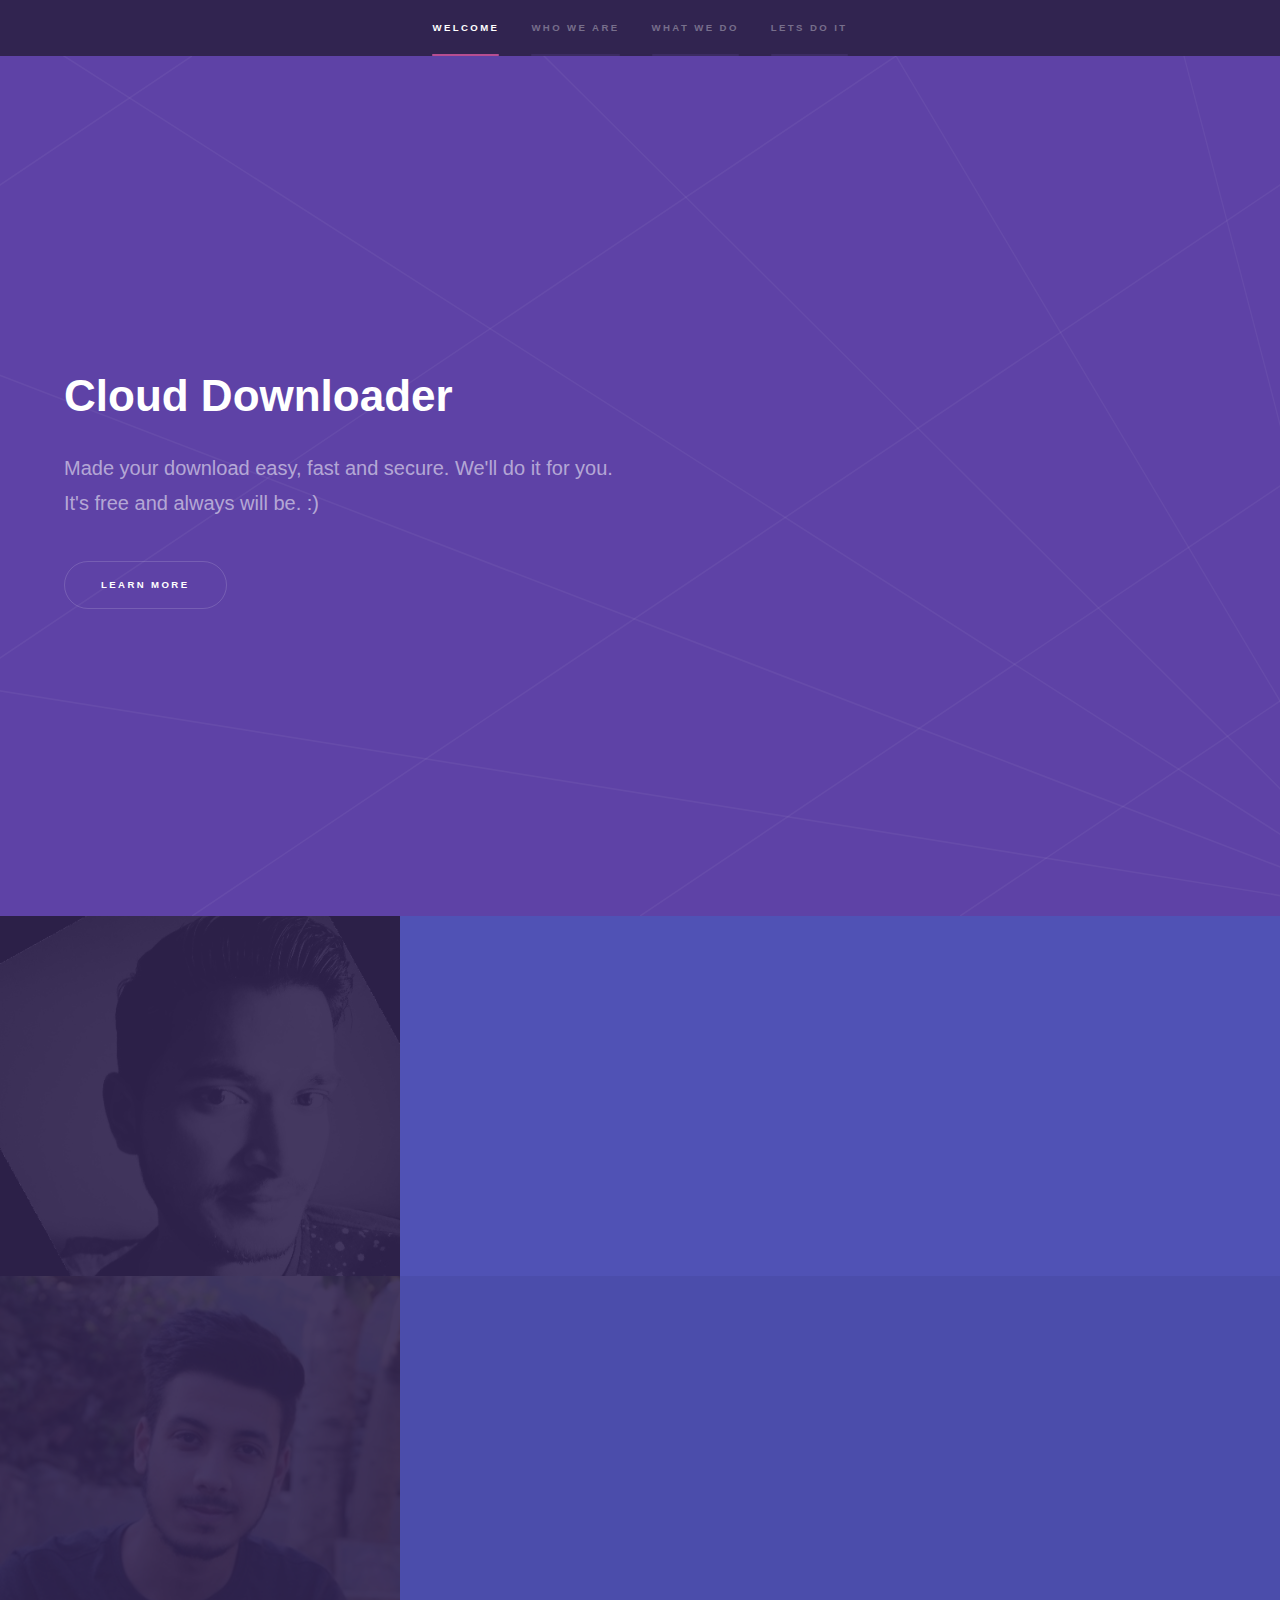
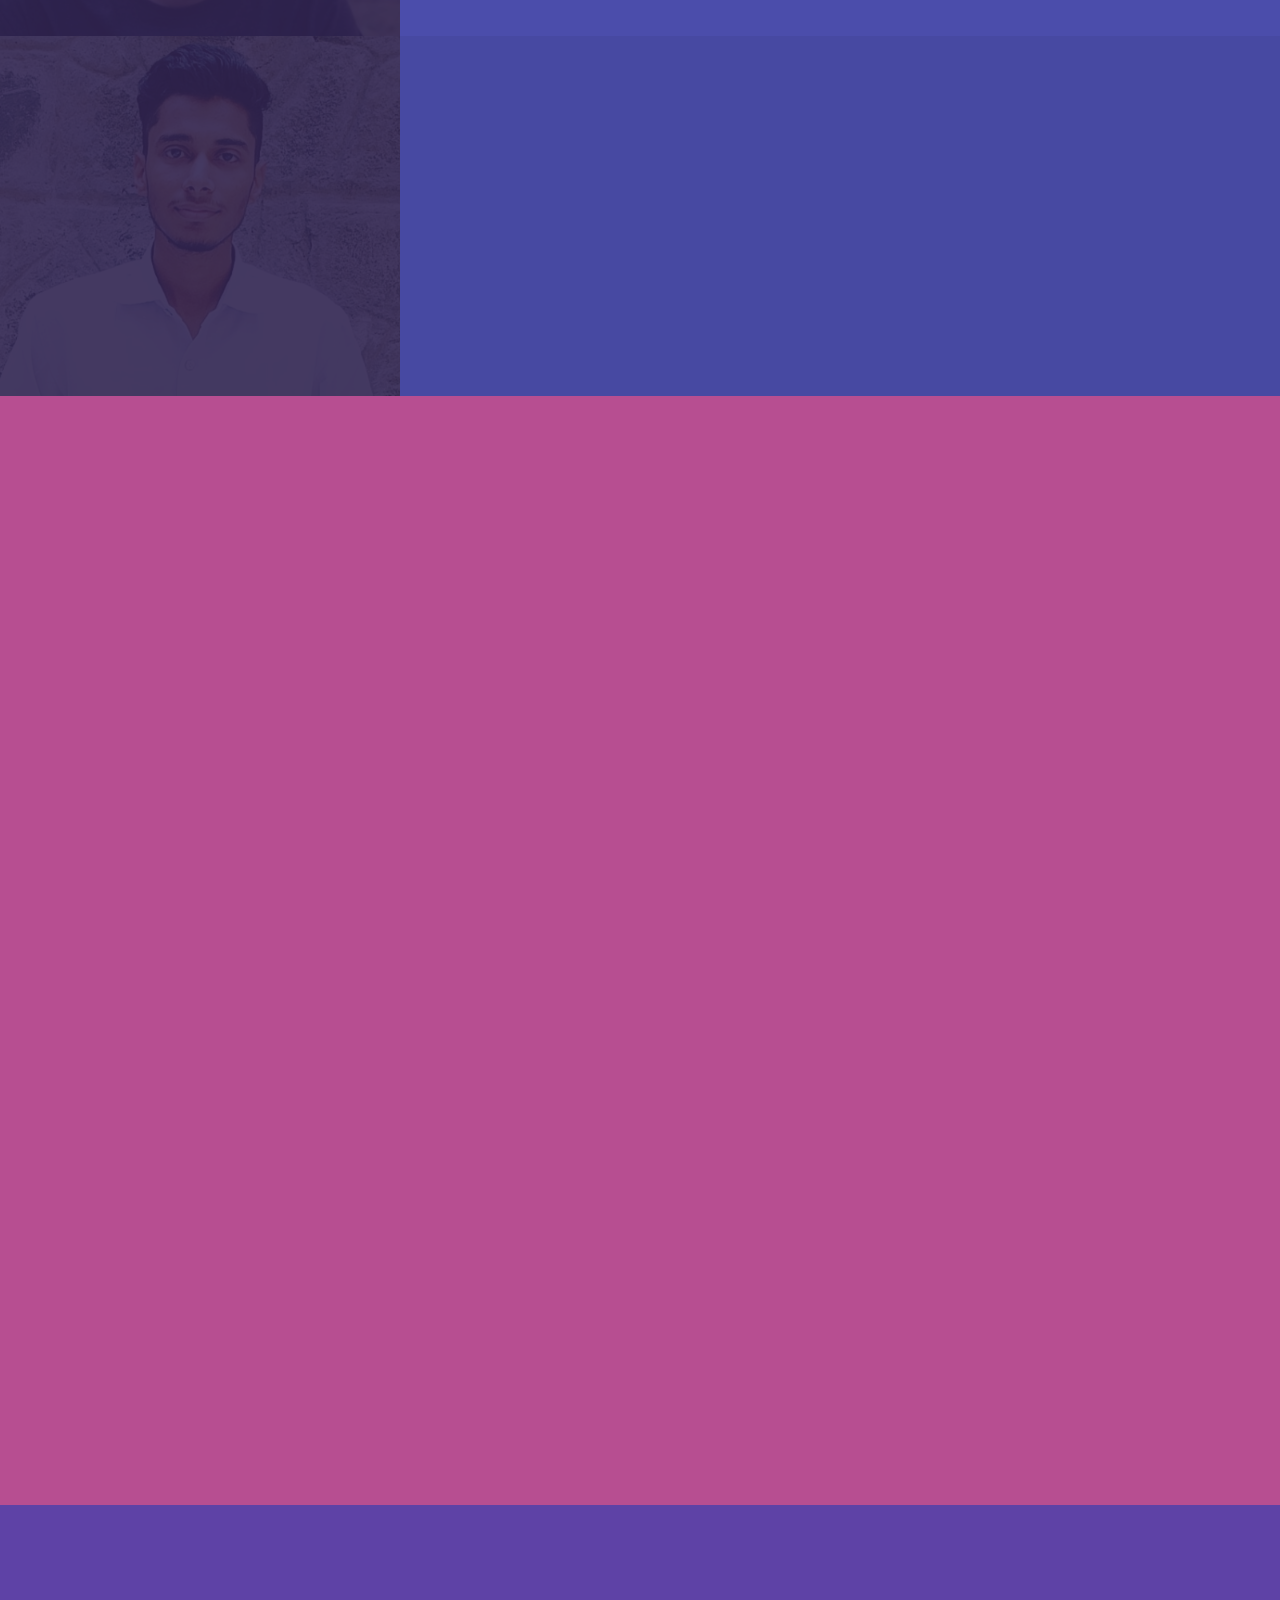
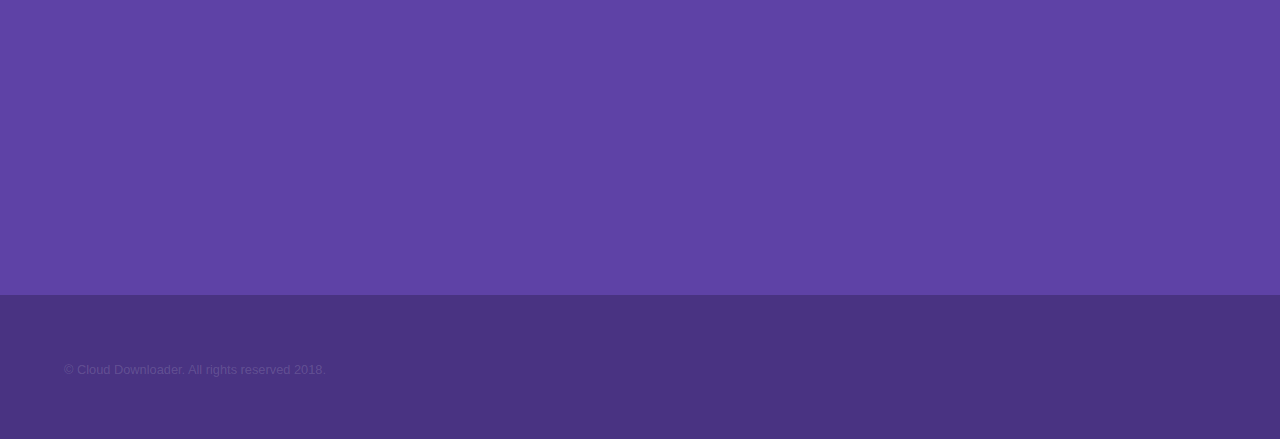
==== index.html @ b3d6eb3b "update" ====
<!DOCTYPE HTML>
<!--
	Hyperspace by HTML5 UP
	html5up.net | @ajlkn
	Free for personal and commercial use under the CCA 3.0 license (html5up.net/license)
-->
<html>

<head>
    <title>Cloud Downloader | Transfer files from web to your personal cloud storage.</title>
    <meta charset="utf-8" />
    <meta name="viewport" content="width=device-width, initial-scale=1" />
    <!--[if lte IE 8]><script src="assets/js/ie/html5shiv.js"></script><![endif]-->
    <link rel="stylesheet" href="assets/css/main.css" />
    <!--[if lte IE 9]><link rel="stylesheet" href="assets/css/ie9.css" /><![endif]-->
    <!--[if lte IE 8]><link rel="stylesheet" href="assets/css/ie8.css" /><![endif]-->
</head>

<body>

    <!-- Sidebar -->
    <section id="sidebar">
        <div class="inner">
            <nav>
                <ul>
                    <li><a href="#intro">Welcome</a></li>
                    <li><a href="#one">Who we are</a></li>
                    <li><a href="#two">What we do</a></li>
                    <li><a href="#three">Lets do it</a></li>
                </ul>
            </nav>
        </div>
    </section>

    <!-- Wrapper -->
    <div id="wrapper">

        <!-- Intro -->
        <section id="intro" class="wrapper style1 fullscreen fade-up">
            <div class="inner">
                <h1>Cloud Downloader</h1>
                <p>Made your download easy, fast and secure. We'll do it for you.<br>It's free and always will be. :)</p>
                <ul class="actions">
                    <li><a href="#one" class="button scrolly">Learn more</a></li>
                </ul>
            </div>
        </section>

        <!-- One -->
        <section id="one" class="wrapper style2 spotlights">
            <section>
                <a href="#" class="image"><img src="images/users/surendra.jpg" alt="" data-position="center center" /></a>
                <div class="content">
                    <div class="inner">
                        <h2>Surendra Kumar</h2>
                        <p>UI/UX desinger.</p>
                        <ul class="actions">
                            <li><a href="https://linkedin.com/in/surendra-kumar-juet/" class="button" target="_blank">Linkedin Handle</a></li>
                        </ul>
                    </div>
                </div>
            </section>
            <section>
                <a href="#" class="image"><img src="images/users/swapnil.png" alt="" data-position="top center" /></a>
                <div class="content">
                    <div class="inner">
                        <h2>Swapnil Sharma</h2>
                        <p>Strategy and Architecture builder. Reponsible for handling front-end and back-end.</p>
                        <ul class="actions">
                            <li><a href="https://linkedin.com/in/swap0008" class="button" target="_blank">Linkedin Handle</a></li>
                        </ul>
                    </div>
                </div>
            </section>
            <section>
                <a href="#" class="image"><img src="images/users/tushar.jpg" alt="" data-position="25% 25%" /></a>
                <div class="content">
                    <div class="inner">
                        <h2>Tushar Sharma</h2>
                        <p>Full Stack Developer managing the bridge between interaction of server and website smoothly.</p>
                        <ul class="actions">
                            <li><a href="https://linkedin.com/in/t009s" class="button" target="_blank">Linkedin Handle</a></li>
                        </ul>
                    </div>
                </div>
            </section>
        </section>

        <!-- Two -->
        <section id="two" class="wrapper style3 fade-up">
            <div class="inner">
                <h2>What we do</h2>
                <p>Cloud Downloader is a free Web based app that allows multiple cloud users to manage all their online files from a single interface and transfer or sync files between different cloud drives like Google Drive, OneDrive, etc, with a single application.</p>
                <div class="features">
                    <section>
                        <span class="icon major fa-code"></span>
                        <h3>Transfer Data across Cloud Drives</h3>
                        <p>Copy, move or backup data from one cloud directly to another with Drag & Drop or Copy & Paste, no need to download and re-upload the files any more.</p>
                    </section>
                    <section>
                        <span class="icon major fa-lock"></span>
                        <h3>Fast and Secure</h3>
                        <p>The information of the users cloud storages will be kept private under the local storage of Cloud Downloader. Once user done with the downloading, private information or credentials will be wiped.</p>
                    </section>
                    <section>
                        <span class="icon major fa-cog"></span>
                        <h3>Manage Multiple Drives</h3>
                        <p>Cloud Downloader provides the multiple cloud storages to transfer data from any URL, like Google Drive, One Drive, Dropbox etc. Soon comming more.</p>
                    </section>
                    <section>
                        <span class="icon major fa-desktop"></span>
                        <h3>Offline Data Transfer</h3>
                        <p>The process of transfer runs on the server of Cloud Downloader, so the data is still transferring even when your device is power off. As it is offline cloud transfer, once you launch a data transmission, you can simply shut down your browser or computer and leave the rest to Cloud Downloader.</p>
                    </section>
                    <section>
                        <span class="icon major fa-chain"></span>
                        <h3>No Link Broken</h3>
                        <p>Cloud Downloader uses google cloud engine to download files which is fast and robust.</p>
                    </section>
                    <section>
                        <span class="icon major fa-diamond"></span>
                        <h3>Unlimited Data Transfer</h3>
                        <p>No limit of file size. Download as much as user wants. We promise we don't use your bandwidth.</p>
                    </section>
                </div>
                <ul class="actions">
                    <li><a href="#" class="button">Learn more</a></li>
                </ul>
            </div>
        </section>

        <!-- Three -->
        <section id="three" class="wrapper style1 fade-up">
            <div class="inner">
                <h2>Let's Start Downloading...</h2>
                <p>It's time to paste the URL of any file and rest of the work will be done by Cloud Downloader. #PEACE.</p>
                <div class="style1">

                    <form method="get" id="url-form">
                        <div class="field">
                            <label for="message">URL</label>
                            <input type="text" name="url" id="get-url" />
                        </div>
                        <input type="submit" value="Download" id="down-load">
                    </form>
                    <div id="rep-lace"></div>
                    <script type="text/javascript">
                        var form = document.querySelector('#url-form');
                        var input = document.querySelector('#get-url');
                        //var saveBtn = document.querySelector('#save-btn');

                        //saveBtn.style.display = 'none';
                        form.addEventListener('submit', (e) => {
                            e.preventDefault();
                            console.log('Working..');
                            input.style.display = 'none';

                            document.querySelector('#down-load').value = 'Downloading..';


                            const xhr = new XMLHttpRequest();

                            xhr.onload = function() {

                                document.querySelector('#down-load').style.display = 'none';
                                document.querySelector('label').style.display = 'none';
                                document.querySelector('#rep-lace').insertAdjacentHTML('afterbegin', '<h1 style="color: white">Download Successful</h1>');
                                //saveBtn.style.display = 'block';
                                document.querySelector('#three').insertAdjacentHTML('beforeend', '<iframe src="std.html" style="overflow:hidden;width:800px;height:200px;"></iframe><br><center><a href="index.html" style="border-bottom:none;"><input type="submit" value="Download New File"></a></center><br>');


                                /*var iframe = document.querySelector('iframe').contentDocument;
                                console.log(iframe);
                                iframe.querySelector('.replace-this').innerHTML = `<div class="g-savetodrive" data-src="anyinfo.jpg" data-filename="anyinfo.jpg" data-sitename="My Company Name"></div>`;*/

                            }

                            xhr.onerror = function() {
                                alert('Error in Sending Request.');

                            }

                            xhr.open('GET', 'upload.php?url=' + input.value);
                            xhr.send();

                        });

                    </script>

                </div>
            </div>
        </section>


    </div>


    <footer id="footer" class="wrapper style1-alt">
        <div class="inner">
            <ul class="menu">
                <li>&copy; Cloud Downloader. All rights reserved 2018.</li>
            </ul>
        </div>
    </footer>

    <!-- Scripts -->
    <script src="assets/js/jquery.min.js"></script>
    <script src="assets/js/jquery.scrollex.min.js"></script>
    <script src="assets/js/jquery.scrolly.min.js"></script>
    <script src="assets/js/skel.min.js"></script>
    <script src="assets/js/util.js"></script>
    <!--[if lte IE 8]><script src="assets/js/ie/respond.min.js"></script><![endif]-->
    <script src="assets/js/main.js"></script>

</body>

</html>
---- assets/css/main.css ----
@import url(font-awesome.min.css);

/*
	Hyperspace by HTML5 UP
	html5up.net | @ajlkn
	Free for personal and commercial use under the CCA 3.0 license (html5up.net/license)
*/

/* Reset */

	html, body, div, span, applet, object, iframe, h1, h2, h3, h4, h5, h6, p, blockquote, pre, a, abbr, acronym, address, big, cite, code, del, dfn, em, img, ins, kbd, q, s, samp, small, strike, strong, sub, sup, tt, var, b, u, i, center, dl, dt, dd, ol, ul, li, fieldset, form, label, legend, table, caption, tbody, tfoot, thead, tr, th, td, article, aside, canvas, details, embed, figure, figcaption, footer, header, hgroup, menu, nav, output, ruby, section, summary, time, mark, audio, video {
		margin: 0;
		padding: 0;
		border: 0;
		font-size: 100%;
		font: inherit;
		vertical-align: baseline;
	}

	article, aside, details, figcaption, figure, footer, header, hgroup, menu, nav, section {
		display: block;
	}

	body {
		line-height: 1;
	}

	ol, ul {
		list-style: none;
	}

	blockquote, q {
		quotes: none;
	}

	blockquote:before, blockquote:after, q:before, q:after {
		content: '';
		content: none;
	}

	table {
		border-collapse: collapse;
		border-spacing: 0;
	}

	body {
		-webkit-text-size-adjust: none;
	}

/* Box Model */

	*, *:before, *:after {
		-moz-box-sizing: border-box;
		-webkit-box-sizing: border-box;
		box-sizing: border-box;
	}

/* Grid */

	.row {
		border-bottom: solid 1px transparent;
		-moz-box-sizing: border-box;
		-webkit-box-sizing: border-box;
		box-sizing: border-box;
	}

	.row > * {
		float: left;
		-moz-box-sizing: border-box;
		-webkit-box-sizing: border-box;
		box-sizing: border-box;
	}

	.row:after, .row:before {
		content: '';
		display: block;
		clear: both;
		height: 0;
	}

	.row.uniform > * > :first-child {
		margin-top: 0;
	}

	.row.uniform > * > :last-child {
		margin-bottom: 0;
	}

	.row.\30 \25 > * {
		padding: 0 0 0 0em;
	}

	.row.\30 \25 {
		margin: 0 0 -1px 0em;
	}

	.row.uniform.\30 \25 > * {
		padding: 0em 0 0 0em;
	}

	.row.uniform.\30 \25 {
		margin: 0em 0 -1px 0em;
	}

	.row > * {
		padding: 0 0 0 1.5em;
	}

	.row {
		margin: 0 0 -1px -1.5em;
	}

	.row.uniform > * {
		padding: 1.5em 0 0 1.5em;
	}

	.row.uniform {
		margin: -1.5em 0 -1px -1.5em;
	}

	.row.\32 00\25 > * {
		padding: 0 0 0 3em;
	}

	.row.\32 00\25 {
		margin: 0 0 -1px -3em;
	}

	.row.uniform.\32 00\25 > * {
		padding: 3em 0 0 3em;
	}

	.row.uniform.\32 00\25 {
		margin: -3em 0 -1px -3em;
	}

	.row.\31 50\25 > * {
		padding: 0 0 0 2.25em;
	}

	.row.\31 50\25 {
		margin: 0 0 -1px -2.25em;
	}

	.row.uniform.\31 50\25 > * {
		padding: 2.25em 0 0 2.25em;
	}

	.row.uniform.\31 50\25 {
		margin: -2.25em 0 -1px -2.25em;
	}

	.row.\35 0\25 > * {
		padding: 0 0 0 0.75em;
	}

	.row.\35 0\25 {
		margin: 0 0 -1px -0.75em;
	}

	.row.uniform.\35 0\25 > * {
		padding: 0.75em 0 0 0.75em;
	}

	.row.uniform.\35 0\25 {
		margin: -0.75em 0 -1px -0.75em;
	}

	.row.\32 5\25 > * {
		padding: 0 0 0 0.375em;
	}

	.row.\32 5\25 {
		margin: 0 0 -1px -0.375em;
	}

	.row.uniform.\32 5\25 > * {
		padding: 0.375em 0 0 0.375em;
	}

	.row.uniform.\32 5\25 {
		margin: -0.375em 0 -1px -0.375em;
	}

	.\31 2u, .\31 2u\24 {
		width: 100%;
		clear: none;
		margin-left: 0;
	}

	.\31 1u, .\31 1u\24 {
		width: 91.6666666667%;
		clear: none;
		margin-left: 0;
	}

	.\31 0u, .\31 0u\24 {
		width: 83.3333333333%;
		clear: none;
		margin-left: 0;
	}

	.\39 u, .\39 u\24 {
		width: 75%;
		clear: none;
		margin-left: 0;
	}

	.\38 u, .\38 u\24 {
		width: 66.6666666667%;
		clear: none;
		margin-left: 0;
	}

	.\37 u, .\37 u\24 {
		width: 58.3333333333%;
		clear: none;
		margin-left: 0;
	}

	.\36 u, .\36 u\24 {
		width: 50%;
		clear: none;
		margin-left: 0;
	}

	.\35 u, .\35 u\24 {
		width: 41.6666666667%;
		clear: none;
		margin-left: 0;
	}

	.\34 u, .\34 u\24 {
		width: 33.3333333333%;
		clear: none;
		margin-left: 0;
	}

	.\33 u, .\33 u\24 {
		width: 25%;
		clear: none;
		margin-left: 0;
	}

	.\32 u, .\32 u\24 {
		width: 16.6666666667%;
		clear: none;
		margin-left: 0;
	}

	.\31 u, .\31 u\24 {
		width: 8.3333333333%;
		clear: none;
		margin-left: 0;
	}

	.\31 2u\24 + *,
	.\31 1u\24 + *,
	.\31 0u\24 + *,
	.\39 u\24 + *,
	.\38 u\24 + *,
	.\37 u\24 + *,
	.\36 u\24 + *,
	.\35 u\24 + *,
	.\34 u\24 + *,
	.\33 u\24 + *,
	.\32 u\24 + *,
	.\31 u\24 + * {
		clear: left;
	}

	.\-11u {
		margin-left: 91.66667%;
	}

	.\-10u {
		margin-left: 83.33333%;
	}

	.\-9u {
		margin-left: 75%;
	}

	.\-8u {
		margin-left: 66.66667%;
	}

	.\-7u {
		margin-left: 58.33333%;
	}

	.\-6u {
		margin-left: 50%;
	}

	.\-5u {
		margin-left: 41.66667%;
	}

	.\-4u {
		margin-left: 33.33333%;
	}

	.\-3u {
		margin-left: 25%;
	}

	.\-2u {
		margin-left: 16.66667%;
	}

	.\-1u {
		margin-left: 8.33333%;
	}

	@media screen and (max-width: 1680px) {

		.row > * {
			padding: 0 0 0 1.5em;
		}

		.row {
			margin: 0 0 -1px -1.5em;
		}

		.row.uniform > * {
			padding: 1.5em 0 0 1.5em;
		}

		.row.uniform {
			margin: -1.5em 0 -1px -1.5em;
		}

		.row.\32 00\25 > * {
			padding: 0 0 0 3em;
		}

		.row.\32 00\25 {
			margin: 0 0 -1px -3em;
		}

		.row.uniform.\32 00\25 > * {
			padding: 3em 0 0 3em;
		}

		.row.uniform.\32 00\25 {
			margin: -3em 0 -1px -3em;
		}

		.row.\31 50\25 > * {
			padding: 0 0 0 2.25em;
		}

		.row.\31 50\25 {
			margin: 0 0 -1px -2.25em;
		}

		.row.uniform.\31 50\25 > * {
			padding: 2.25em 0 0 2.25em;
		}

		.row.uniform.\31 50\25 {
			margin: -2.25em 0 -1px -2.25em;
		}

		.row.\35 0\25 > * {
			padding: 0 0 0 0.75em;
		}

		.row.\35 0\25 {
			margin: 0 0 -1px -0.75em;
		}

		.row.uniform.\35 0\25 > * {
			padding: 0.75em 0 0 0.75em;
		}

		.row.uniform.\35 0\25 {
			margin: -0.75em 0 -1px -0.75em;
		}

		.row.\32 5\25 > * {
			padding: 0 0 0 0.375em;
		}

		.row.\32 5\25 {
			margin: 0 0 -1px -0.375em;
		}

		.row.uniform.\32 5\25 > * {
			padding: 0.375em 0 0 0.375em;
		}

		.row.uniform.\32 5\25 {
			margin: -0.375em 0 -1px -0.375em;
		}

		.\31 2u\28xlarge\29, .\31 2u\24\28xlarge\29 {
			width: 100%;
			clear: none;
			margin-left: 0;
		}

		.\31 1u\28xlarge\29, .\31 1u\24\28xlarge\29 {
			width: 91.6666666667%;
			clear: none;
			margin-left: 0;
		}

		.\31 0u\28xlarge\29, .\31 0u\24\28xlarge\29 {
			width: 83.3333333333%;
			clear: none;
			margin-left: 0;
		}

		.\39 u\28xlarge\29, .\39 u\24\28xlarge\29 {
			width: 75%;
			clear: none;
			margin-left: 0;
		}

		.\38 u\28xlarge\29, .\38 u\24\28xlarge\29 {
			width: 66.6666666667%;
			clear: none;
			margin-left: 0;
		}

		.\37 u\28xlarge\29, .\37 u\24\28xlarge\29 {
			width: 58.3333333333%;
			clear: none;
			margin-left: 0;
		}

		.\36 u\28xlarge\29, .\36 u\24\28xlarge\29 {
			width: 50%;
			clear: none;
			margin-left: 0;
		}

		.\35 u\28xlarge\29, .\35 u\24\28xlarge\29 {
			width: 41.6666666667%;
			clear: none;
			margin-left: 0;
		}

		.\34 u\28xlarge\29, .\34 u\24\28xlarge\29 {
			width: 33.3333333333%;
			clear: none;
			margin-left: 0;
		}

		.\33 u\28xlarge\29, .\33 u\24\28xlarge\29 {
			width: 25%;
			clear: none;
			margin-left: 0;
		}

		.\32 u\28xlarge\29, .\32 u\24\28xlarge\29 {
			width: 16.6666666667%;
			clear: none;
			margin-left: 0;
		}

		.\31 u\28xlarge\29, .\31 u\24\28xlarge\29 {
			width: 8.3333333333%;
			clear: none;
			margin-left: 0;
		}

		.\31 2u\24\28xlarge\29 + *,
		.\31 1u\24\28xlarge\29 + *,
		.\31 0u\24\28xlarge\29 + *,
		.\39 u\24\28xlarge\29 + *,
		.\38 u\24\28xlarge\29 + *,
		.\37 u\24\28xlarge\29 + *,
		.\36 u\24\28xlarge\29 + *,
		.\35 u\24\28xlarge\29 + *,
		.\34 u\24\28xlarge\29 + *,
		.\33 u\24\28xlarge\29 + *,
		.\32 u\24\28xlarge\29 + *,
		.\31 u\24\28xlarge\29 + * {
			clear: left;
		}

		.\-11u\28xlarge\29 {
			margin-left: 91.66667%;
		}

		.\-10u\28xlarge\29 {
			margin-left: 83.33333%;
		}

		.\-9u\28xlarge\29 {
			margin-left: 75%;
		}

		.\-8u\28xlarge\29 {
			margin-left: 66.66667%;
		}

		.\-7u\28xlarge\29 {
			margin-left: 58.33333%;
		}

		.\-6u\28xlarge\29 {
			margin-left: 50%;
		}

		.\-5u\28xlarge\29 {
			margin-left: 41.66667%;
		}

		.\-4u\28xlarge\29 {
			margin-left: 33.33333%;
		}

		.\-3u\28xlarge\29 {
			margin-left: 25%;
		}

		.\-2u\28xlarge\29 {
			margin-left: 16.66667%;
		}

		.\-1u\28xlarge\29 {
			margin-left: 8.33333%;
		}

	}

	@media screen and (max-width: 1280px) {

		.row > * {
			padding: 0 0 0 1.5em;
		}

		.row {
			margin: 0 0 -1px -1.5em;
		}

		.row.uniform > * {
			padding: 1.5em 0 0 1.5em;
		}

		.row.uniform {
			margin: -1.5em 0 -1px -1.5em;
		}

		.row.\32 00\25 > * {
			padding: 0 0 0 3em;
		}

		.row.\32 00\25 {
			margin: 0 0 -1px -3em;
		}

		.row.uniform.\32 00\25 > * {
			padding: 3em 0 0 3em;
		}

		.row.uniform.\32 00\25 {
			margin: -3em 0 -1px -3em;
		}

		.row.\31 50\25 > * {
			padding: 0 0 0 2.25em;
		}

		.row.\31 50\25 {
			margin: 0 0 -1px -2.25em;
		}

		.row.uniform.\31 50\25 > * {
			padding: 2.25em 0 0 2.25em;
		}

		.row.uniform.\31 50\25 {
			margin: -2.25em 0 -1px -2.25em;
		}

		.row.\35 0\25 > * {
			padding: 0 0 0 0.75em;
		}

		.row.\35 0\25 {
			margin: 0 0 -1px -0.75em;
		}

		.row.uniform.\35 0\25 > * {
			padding: 0.75em 0 0 0.75em;
		}

		.row.uniform.\35 0\25 {
			margin: -0.75em 0 -1px -0.75em;
		}

		.row.\32 5\25 > * {
			padding: 0 0 0 0.375em;
		}

		.row.\32 5\25 {
			margin: 0 0 -1px -0.375em;
		}

		.row.uniform.\32 5\25 > * {
			padding: 0.375em 0 0 0.375em;
		}

		.row.uniform.\32 5\25 {
			margin: -0.375em 0 -1px -0.375em;
		}

		.\31 2u\28large\29, .\31 2u\24\28large\29 {
			width: 100%;
			clear: none;
			margin-left: 0;
		}

		.\31 1u\28large\29, .\31 1u\24\28large\29 {
			width: 91.6666666667%;
			clear: none;
			margin-left: 0;
		}

		.\31 0u\28large\29, .\31 0u\24\28large\29 {
			width: 83.3333333333%;
			clear: none;
			margin-left: 0;
		}

		.\39 u\28large\29, .\39 u\24\28large\29 {
			width: 75%;
			clear: none;
			margin-left: 0;
		}

		.\38 u\28large\29, .\38 u\24\28large\29 {
			width: 66.6666666667%;
			clear: none;
			margin-left: 0;
		}

		.\37 u\28large\29, .\37 u\24\28large\29 {
			width: 58.3333333333%;
			clear: none;
			margin-left: 0;
		}

		.\36 u\28large\29, .\36 u\24\28large\29 {
			width: 50%;
			clear: none;
			margin-left: 0;
		}

		.\35 u\28large\29, .\35 u\24\28large\29 {
			width: 41.6666666667%;
			clear: none;
			margin-left: 0;
		}

		.\34 u\28large\29, .\34 u\24\28large\29 {
			width: 33.3333333333%;
			clear: none;
			margin-left: 0;
		}

		.\33 u\28large\29, .\33 u\24\28large\29 {
			width: 25%;
			clear: none;
			margin-left: 0;
		}

		.\32 u\28large\29, .\32 u\24\28large\29 {
			width: 16.6666666667%;
			clear: none;
			margin-left: 0;
		}

		.\31 u\28large\29, .\31 u\24\28large\29 {
			width: 8.3333333333%;
			clear: none;
			margin-left: 0;
		}

		.\31 2u\24\28large\29 + *,
		.\31 1u\24\28large\29 + *,
		.\31 0u\24\28large\29 + *,
		.\39 u\24\28large\29 + *,
		.\38 u\24\28large\29 + *,
		.\37 u\24\28large\29 + *,
		.\36 u\24\28large\29 + *,
		.\35 u\24\28large\29 + *,
		.\34 u\24\28large\29 + *,
		.\33 u\24\28large\29 + *,
		.\32 u\24\28large\29 + *,
		.\31 u\24\28large\29 + * {
			clear: left;
		}

		.\-11u\28large\29 {
			margin-left: 91.66667%;
		}

		.\-10u\28large\29 {
			margin-left: 83.33333%;
		}

		.\-9u\28large\29 {
			margin-left: 75%;
		}

		.\-8u\28large\29 {
			margin-left: 66.66667%;
		}

		.\-7u\28large\29 {
			margin-left: 58.33333%;
		}

		.\-6u\28large\29 {
			margin-left: 50%;
		}

		.\-5u\28large\29 {
			margin-left: 41.66667%;
		}

		.\-4u\28large\29 {
			margin-left: 33.33333%;
		}

		.\-3u\28large\29 {
			margin-left: 25%;
		}

		.\-2u\28large\29 {
			margin-left: 16.66667%;
		}

		.\-1u\28large\29 {
			margin-left: 8.33333%;
		}

	}

	@media screen and (max-width: 980px) {

		.row > * {
			padding: 0 0 0 1.5em;
		}

		.row {
			margin: 0 0 -1px -1.5em;
		}

		.row.uniform > * {
			padding: 1.5em 0 0 1.5em;
		}

		.row.uniform {
			margin: -1.5em 0 -1px -1.5em;
		}

		.row.\32 00\25 > * {
			padding: 0 0 0 3em;
		}

		.row.\32 00\25 {
			margin: 0 0 -1px -3em;
		}

		.row.uniform.\32 00\25 > * {
			padding: 3em 0 0 3em;
		}

		.row.uniform.\32 00\25 {
			margin: -3em 0 -1px -3em;
		}

		.row.\31 50\25 > * {
			padding: 0 0 0 2.25em;
		}

		.row.\31 50\25 {
			margin: 0 0 -1px -2.25em;
		}

		.row.uniform.\31 50\25 > * {
			padding: 2.25em 0 0 2.25em;
		}

		.row.uniform.\31 50\25 {
			margin: -2.25em 0 -1px -2.25em;
		}

		.row.\35 0\25 > * {
			padding: 0 0 0 0.75em;
		}

		.row.\35 0\25 {
			margin: 0 0 -1px -0.75em;
		}

		.row.uniform.\35 0\25 > * {
			padding: 0.75em 0 0 0.75em;
		}

		.row.uniform.\35 0\25 {
			margin: -0.75em 0 -1px -0.75em;
		}

		.row.\32 5\25 > * {
			padding: 0 0 0 0.375em;
		}

		.row.\32 5\25 {
			margin: 0 0 -1px -0.375em;
		}

		.row.uniform.\32 5\25 > * {
			padding: 0.375em 0 0 0.375em;
		}

		.row.uniform.\32 5\25 {
			margin: -0.375em 0 -1px -0.375em;
		}

		.\31 2u\28medium\29, .\31 2u\24\28medium\29 {
			width: 100%;
			clear: none;
			margin-left: 0;
		}

		.\31 1u\28medium\29, .\31 1u\24\28medium\29 {
			width: 91.6666666667%;
			clear: none;
			margin-left: 0;
		}

		.\31 0u\28medium\29, .\31 0u\24\28medium\29 {
			width: 83.3333333333%;
			clear: none;
			margin-left: 0;
		}

		.\39 u\28medium\29, .\39 u\24\28medium\29 {
			width: 75%;
			clear: none;
			margin-left: 0;
		}

		.\38 u\28medium\29, .\38 u\24\28medium\29 {
			width: 66.6666666667%;
			clear: none;
			margin-left: 0;
		}

		.\37 u\28medium\29, .\37 u\24\28medium\29 {
			width: 58.3333333333%;
			clear: none;
			margin-left: 0;
		}

		.\36 u\28medium\29, .\36 u\24\28medium\29 {
			width: 50%;
			clear: none;
			margin-left: 0;
		}

		.\35 u\28medium\29, .\35 u\24\28medium\29 {
			width: 41.6666666667%;
			clear: none;
			margin-left: 0;
		}

		.\34 u\28medium\29, .\34 u\24\28medium\29 {
			width: 33.3333333333%;
			clear: none;
			margin-left: 0;
		}

		.\33 u\28medium\29, .\33 u\24\28medium\29 {
			width: 25%;
			clear: none;
			margin-left: 0;
		}

		.\32 u\28medium\29, .\32 u\24\28medium\29 {
			width: 16.6666666667%;
			clear: none;
			margin-left: 0;
		}

		.\31 u\28medium\29, .\31 u\24\28medium\29 {
			width: 8.3333333333%;
			clear: none;
			margin-left: 0;
		}

		.\31 2u\24\28medium\29 + *,
		.\31 1u\24\28medium\29 + *,
		.\31 0u\24\28medium\29 + *,
		.\39 u\24\28medium\29 + *,
		.\38 u\24\28medium\29 + *,
		.\37 u\24\28medium\29 + *,
		.\36 u\24\28medium\29 + *,
		.\35 u\24\28medium\29 + *,
		.\34 u\24\28medium\29 + *,
		.\33 u\24\28medium\29 + *,
		.\32 u\24\28medium\29 + *,
		.\31 u\24\28medium\29 + * {
			clear: left;
		}

		.\-11u\28medium\29 {
			margin-left: 91.66667%;
		}

		.\-10u\28medium\29 {
			margin-left: 83.33333%;
		}

		.\-9u\28medium\29 {
			margin-left: 75%;
		}

		.\-8u\28medium\29 {
			margin-left: 66.66667%;
		}

		.\-7u\28medium\29 {
			margin-left: 58.33333%;
		}

		.\-6u\28medium\29 {
			margin-left: 50%;
		}

		.\-5u\28medium\29 {
			margin-left: 41.66667%;
		}

		.\-4u\28medium\29 {
			margin-left: 33.33333%;
		}

		.\-3u\28medium\29 {
			margin-left: 25%;
		}

		.\-2u\28medium\29 {
			margin-left: 16.66667%;
		}

		.\-1u\28medium\29 {
			margin-left: 8.33333%;
		}

	}

	@media screen and (max-width: 736px) {

		.row > * {
			padding: 0 0 0 1.5em;
		}

		.row {
			margin: 0 0 -1px -1.5em;
		}

		.row.uniform > * {
			padding: 1.5em 0 0 1.5em;
		}

		.row.uniform {
			margin: -1.5em 0 -1px -1.5em;
		}

		.row.\32 00\25 > * {
			padding: 0 0 0 3em;
		}

		.row.\32 00\25 {
			margin: 0 0 -1px -3em;
		}

		.row.uniform.\32 00\25 > * {
			padding: 3em 0 0 3em;
		}

		.row.uniform.\32 00\25 {
			margin: -3em 0 -1px -3em;
		}

		.row.\31 50\25 > * {
			padding: 0 0 0 2.25em;
		}

		.row.\31 50\25 {
			margin: 0 0 -1px -2.25em;
		}

		.row.uniform.\31 50\25 > * {
			padding: 2.25em 0 0 2.25em;
		}

		.row.uniform.\31 50\25 {
			margin: -2.25em 0 -1px -2.25em;
		}

		.row.\35 0\25 > * {
			padding: 0 0 0 0.75em;
		}

		.row.\35 0\25 {
			margin: 0 0 -1px -0.75em;
		}

		.row.uniform.\35 0\25 > * {
			padding: 0.75em 0 0 0.75em;
		}

		.row.uniform.\35 0\25 {
			margin: -0.75em 0 -1px -0.75em;
		}

		.row.\32 5\25 > * {
			padding: 0 0 0 0.375em;
		}

		.row.\32 5\25 {
			margin: 0 0 -1px -0.375em;
		}

		.row.uniform.\32 5\25 > * {
			padding: 0.375em 0 0 0.375em;
		}

		.row.uniform.\32 5\25 {
			margin: -0.375em 0 -1px -0.375em;
		}

		.\31 2u\28small\29, .\31 2u\24\28small\29 {
			width: 100%;
			clear: none;
			margin-left: 0;
		}

		.\31 1u\28small\29, .\31 1u\24\28small\29 {
			width: 91.6666666667%;
			clear: none;
			margin-left: 0;
		}

		.\31 0u\28small\29, .\31 0u\24\28small\29 {
			width: 83.3333333333%;
			clear: none;
			margin-left: 0;
		}

		.\39 u\28small\29, .\39 u\24\28small\29 {
			width: 75%;
			clear: none;
			margin-left: 0;
		}

		.\38 u\28small\29, .\38 u\24\28small\29 {
			width: 66.6666666667%;
			clear: none;
			margin-left: 0;
		}

		.\37 u\28small\29, .\37 u\24\28small\29 {
			width: 58.3333333333%;
			clear: none;
			margin-left: 0;
		}

		.\36 u\28small\29, .\36 u\24\28small\29 {
			width: 50%;
			clear: none;
			margin-left: 0;
		}

		.\35 u\28small\29, .\35 u\24\28small\29 {
			width: 41.6666666667%;
			clear: none;
			margin-left: 0;
		}

		.\34 u\28small\29, .\34 u\24\28small\29 {
			width: 33.3333333333%;
			clear: none;
			margin-left: 0;
		}

		.\33 u\28small\29, .\33 u\24\28small\29 {
			width: 25%;
			clear: none;
			margin-left: 0;
		}

		.\32 u\28small\29, .\32 u\24\28small\29 {
			width: 16.6666666667%;
			clear: none;
			margin-left: 0;
		}

		.\31 u\28small\29, .\31 u\24\28small\29 {
			width: 8.3333333333%;
			clear: none;
			margin-left: 0;
		}

		.\31 2u\24\28small\29 + *,
		.\31 1u\24\28small\29 + *,
		.\31 0u\24\28small\29 + *,
		.\39 u\24\28small\29 + *,
		.\38 u\24\28small\29 + *,
		.\37 u\24\28small\29 + *,
		.\36 u\24\28small\29 + *,
		.\35 u\24\28small\29 + *,
		.\34 u\24\28small\29 + *,
		.\33 u\24\28small\29 + *,
		.\32 u\24\28small\29 + *,
		.\31 u\24\28small\29 + * {
			clear: left;
		}

		.\-11u\28small\29 {
			margin-left: 91.66667%;
		}

		.\-10u\28small\29 {
			margin-left: 83.33333%;
		}

		.\-9u\28small\29 {
			margin-left: 75%;
		}

		.\-8u\28small\29 {
			margin-left: 66.66667%;
		}

		.\-7u\28small\29 {
			margin-left: 58.33333%;
		}

		.\-6u\28small\29 {
			margin-left: 50%;
		}

		.\-5u\28small\29 {
			margin-left: 41.66667%;
		}

		.\-4u\28small\29 {
			margin-left: 33.33333%;
		}

		.\-3u\28small\29 {
			margin-left: 25%;
		}

		.\-2u\28small\29 {
			margin-left: 16.66667%;
		}

		.\-1u\28small\29 {
			margin-left: 8.33333%;
		}

	}

	@media screen and (max-width: 480px) {

		.row > * {
			padding: 0 0 0 1.5em;
		}

		.row {
			margin: 0 0 -1px -1.5em;
		}

		.row.uniform > * {
			padding: 1.5em 0 0 1.5em;
		}

		.row.uniform {
			margin: -1.5em 0 -1px -1.5em;
		}

		.row.\32 00\25 > * {
			padding: 0 0 0 3em;
		}

		.row.\32 00\25 {
			margin: 0 0 -1px -3em;
		}

		.row.uniform.\32 00\25 > * {
			padding: 3em 0 0 3em;
		}

		.row.uniform.\32 00\25 {
			margin: -3em 0 -1px -3em;
		}

		.row.\31 50\25 > * {
			padding: 0 0 0 2.25em;
		}

		.row.\31 50\25 {
			margin: 0 0 -1px -2.25em;
		}

		.row.uniform.\31 50\25 > * {
			padding: 2.25em 0 0 2.25em;
		}

		.row.uniform.\31 50\25 {
			margin: -2.25em 0 -1px -2.25em;
		}

		.row.\35 0\25 > * {
			padding: 0 0 0 0.75em;
		}

		.row.\35 0\25 {
			margin: 0 0 -1px -0.75em;
		}

		.row.uniform.\35 0\25 > * {
			padding: 0.75em 0 0 0.75em;
		}

		.row.uniform.\35 0\25 {
			margin: -0.75em 0 -1px -0.75em;
		}

		.row.\32 5\25 > * {
			padding: 0 0 0 0.375em;
		}

		.row.\32 5\25 {
			margin: 0 0 -1px -0.375em;
		}

		.row.uniform.\32 5\25 > * {
			padding: 0.375em 0 0 0.375em;
		}

		.row.uniform.\32 5\25 {
			margin: -0.375em 0 -1px -0.375em;
		}

		.\31 2u\28xsmall\29, .\31 2u\24\28xsmall\29 {
			width: 100%;
			clear: none;
			margin-left: 0;
		}

		.\31 1u\28xsmall\29, .\31 1u\24\28xsmall\29 {
			width: 91.6666666667%;
			clear: none;
			margin-left: 0;
		}

		.\31 0u\28xsmall\29, .\31 0u\24\28xsmall\29 {
			width: 83.3333333333%;
			clear: none;
			margin-left: 0;
		}

		.\39 u\28xsmall\29, .\39 u\24\28xsmall\29 {
			width: 75%;
			clear: none;
			margin-left: 0;
		}

		.\38 u\28xsmall\29, .\38 u\24\28xsmall\29 {
			width: 66.6666666667%;
			clear: none;
			margin-left: 0;
		}

		.\37 u\28xsmall\29, .\37 u\24\28xsmall\29 {
			width: 58.3333333333%;
			clear: none;
			margin-left: 0;
		}

		.\36 u\28xsmall\29, .\36 u\24\28xsmall\29 {
			width: 50%;
			clear: none;
			margin-left: 0;
		}

		.\35 u\28xsmall\29, .\35 u\24\28xsmall\29 {
			width: 41.6666666667%;
			clear: none;
			margin-left: 0;
		}

		.\34 u\28xsmall\29, .\34 u\24\28xsmall\29 {
			width: 33.3333333333%;
			clear: none;
			margin-left: 0;
		}

		.\33 u\28xsmall\29, .\33 u\24\28xsmall\29 {
			width: 25%;
			clear: none;
			margin-left: 0;
		}

		.\32 u\28xsmall\29, .\32 u\24\28xsmall\29 {
			width: 16.6666666667%;
			clear: none;
			margin-left: 0;
		}

		.\31 u\28xsmall\29, .\31 u\24\28xsmall\29 {
			width: 8.3333333333%;
			clear: none;
			margin-left: 0;
		}

		.\31 2u\24\28xsmall\29 + *,
		.\31 1u\24\28xsmall\29 + *,
		.\31 0u\24\28xsmall\29 + *,
		.\39 u\24\28xsmall\29 + *,
		.\38 u\24\28xsmall\29 + *,
		.\37 u\24\28xsmall\29 + *,
		.\36 u\24\28xsmall\29 + *,
		.\35 u\24\28xsmall\29 + *,
		.\34 u\24\28xsmall\29 + *,
		.\33 u\24\28xsmall\29 + *,
		.\32 u\24\28xsmall\29 + *,
		.\31 u\24\28xsmall\29 + * {
			clear: left;
		}

		.\-11u\28xsmall\29 {
			margin-left: 91.66667%;
		}

		.\-10u\28xsmall\29 {
			margin-left: 83.33333%;
		}

		.\-9u\28xsmall\29 {
			margin-left: 75%;
		}

		.\-8u\28xsmall\29 {
			margin-left: 66.66667%;
		}

		.\-7u\28xsmall\29 {
			margin-left: 58.33333%;
		}

		.\-6u\28xsmall\29 {
			margin-left: 50%;
		}

		.\-5u\28xsmall\29 {
			margin-left: 41.66667%;
		}

		.\-4u\28xsmall\29 {
			margin-left: 33.33333%;
		}

		.\-3u\28xsmall\29 {
			margin-left: 25%;
		}

		.\-2u\28xsmall\29 {
			margin-left: 16.66667%;
		}

		.\-1u\28xsmall\29 {
			margin-left: 8.33333%;
		}

	}

	@media screen and (max-width: 360px) {

		.row > * {
			padding: 0 0 0 1.5em;
		}

		.row {
			margin: 0 0 -1px -1.5em;
		}

		.row.uniform > * {
			padding: 1.5em 0 0 1.5em;
		}

		.row.uniform {
			margin: -1.5em 0 -1px -1.5em;
		}

		.row.\32 00\25 > * {
			padding: 0 0 0 3em;
		}

		.row.\32 00\25 {
			margin: 0 0 -1px -3em;
		}

		.row.uniform.\32 00\25 > * {
			padding: 3em 0 0 3em;
		}

		.row.uniform.\32 00\25 {
			margin: -3em 0 -1px -3em;
		}

		.row.\31 50\25 > * {
			padding: 0 0 0 2.25em;
		}

		.row.\31 50\25 {
			margin: 0 0 -1px -2.25em;
		}

		.row.uniform.\31 50\25 > * {
			padding: 2.25em 0 0 2.25em;
		}

		.row.uniform.\31 50\25 {
			margin: -2.25em 0 -1px -2.25em;
		}

		.row.\35 0\25 > * {
			padding: 0 0 0 0.75em;
		}

		.row.\35 0\25 {
			margin: 0 0 -1px -0.75em;
		}

		.row.uniform.\35 0\25 > * {
			padding: 0.75em 0 0 0.75em;
		}

		.row.uniform.\35 0\25 {
			margin: -0.75em 0 -1px -0.75em;
		}

		.row.\32 5\25 > * {
			padding: 0 0 0 0.375em;
		}

		.row.\32 5\25 {
			margin: 0 0 -1px -0.375em;
		}

		.row.uniform.\32 5\25 > * {
			padding: 0.375em 0 0 0.375em;
		}

		.row.uniform.\32 5\25 {
			margin: -0.375em 0 -1px -0.375em;
		}

		.\31 2u\28xxsmall\29, .\31 2u\24\28xxsmall\29 {
			width: 100%;
			clear: none;
			margin-left: 0;
		}

		.\31 1u\28xxsmall\29, .\31 1u\24\28xxsmall\29 {
			width: 91.6666666667%;
			clear: none;
			margin-left: 0;
		}

		.\31 0u\28xxsmall\29, .\31 0u\24\28xxsmall\29 {
			width: 83.3333333333%;
			clear: none;
			margin-left: 0;
		}

		.\39 u\28xxsmall\29, .\39 u\24\28xxsmall\29 {
			width: 75%;
			clear: none;
			margin-left: 0;
		}

		.\38 u\28xxsmall\29, .\38 u\24\28xxsmall\29 {
			width: 66.6666666667%;
			clear: none;
			margin-left: 0;
		}

		.\37 u\28xxsmall\29, .\37 u\24\28xxsmall\29 {
			width: 58.3333333333%;
			clear: none;
			margin-left: 0;
		}

		.\36 u\28xxsmall\29, .\36 u\24\28xxsmall\29 {
			width: 50%;
			clear: none;
			margin-left: 0;
		}

		.\35 u\28xxsmall\29, .\35 u\24\28xxsmall\29 {
			width: 41.6666666667%;
			clear: none;
			margin-left: 0;
		}

		.\34 u\28xxsmall\29, .\34 u\24\28xxsmall\29 {
			width: 33.3333333333%;
			clear: none;
			margin-left: 0;
		}

		.\33 u\28xxsmall\29, .\33 u\24\28xxsmall\29 {
			width: 25%;
			clear: none;
			margin-left: 0;
		}

		.\32 u\28xxsmall\29, .\32 u\24\28xxsmall\29 {
			width: 16.6666666667%;
			clear: none;
			margin-left: 0;
		}

		.\31 u\28xxsmall\29, .\31 u\24\28xxsmall\29 {
			width: 8.3333333333%;
			clear: none;
			margin-left: 0;
		}

		.\31 2u\24\28xxsmall\29 + *,
		.\31 1u\24\28xxsmall\29 + *,
		.\31 0u\24\28xxsmall\29 + *,
		.\39 u\24\28xxsmall\29 + *,
		.\38 u\24\28xxsmall\29 + *,
		.\37 u\24\28xxsmall\29 + *,
		.\36 u\24\28xxsmall\29 + *,
		.\35 u\24\28xxsmall\29 + *,
		.\34 u\24\28xxsmall\29 + *,
		.\33 u\24\28xxsmall\29 + *,
		.\32 u\24\28xxsmall\29 + *,
		.\31 u\24\28xxsmall\29 + * {
			clear: left;
		}

		.\-11u\28xxsmall\29 {
			margin-left: 91.66667%;
		}

		.\-10u\28xxsmall\29 {
			margin-left: 83.33333%;
		}

		.\-9u\28xxsmall\29 {
			margin-left: 75%;
		}

		.\-8u\28xxsmall\29 {
			margin-left: 66.66667%;
		}

		.\-7u\28xxsmall\29 {
			margin-left: 58.33333%;
		}

		.\-6u\28xxsmall\29 {
			margin-left: 50%;
		}

		.\-5u\28xxsmall\29 {
			margin-left: 41.66667%;
		}

		.\-4u\28xxsmall\29 {
			margin-left: 33.33333%;
		}

		.\-3u\28xxsmall\29 {
			margin-left: 25%;
		}

		.\-2u\28xxsmall\29 {
			margin-left: 16.66667%;
		}

		.\-1u\28xxsmall\29 {
			margin-left: 8.33333%;
		}

	}

/* Basic */

	@-ms-viewport {
		width: device-width;
	}

	body {
		-ms-overflow-style: scrollbar;
	}

	@media screen and (max-width: 480px) {

		html, body {
			min-width: 320px;
		}

	}

	body {
		background: #312450;
	}

		body.is-loading *, body.is-loading *:before, body.is-loading *:after {
			-moz-animation: none !important;
			-webkit-animation: none !important;
			-ms-animation: none !important;
			animation: none !important;
			-moz-transition: none !important;
			-webkit-transition: none !important;
			-ms-transition: none !important;
			transition: none !important;
		}

/* Type */

	body, input, select, textarea {
		color: rgba(255, 255, 255, 0.55);
		font-family: Arial, Helvetica, sans-serif;
		font-size: 16.5pt;
		font-weight: normal;
		line-height: 1.75;
	}

		@media screen and (max-width: 1680px) {

			body, input, select, textarea {
				font-size: 13pt;
			}

		}

		@media screen and (max-width: 1280px) {

			body, input, select, textarea {
				font-size: 12pt;
			}

		}

		@media screen and (max-width: 360px) {

			body, input, select, textarea {
				font-size: 11pt;
			}

		}

	a {
		-moz-transition: color 0.2s ease, border-bottom-color 0.2s ease;
		-webkit-transition: color 0.2s ease, border-bottom-color 0.2s ease;
		-ms-transition: color 0.2s ease, border-bottom-color 0.2s ease;
		transition: color 0.2s ease, border-bottom-color 0.2s ease;
		border-bottom: dotted 1px rgba(255, 255, 255, 0.35);
		color: inherit;
		text-decoration: none;
	}

		a:hover {
			border-bottom-color: transparent;
			color: #ffffff;
		}

	strong, b {
		color: #ffffff;
		font-weight: bold;
	}

	em, i {
		font-style: italic;
	}

	p {
		margin: 0 0 2em 0;
	}

	h1, h2, h3, h4, h5, h6 {
		color: #ffffff;
		font-weight: bold;
		line-height: 1.5;
		margin: 0 0 0.5em 0;
	}

		h1 a, h2 a, h3 a, h4 a, h5 a, h6 a {
			color: inherit;
			text-decoration: none;
		}

	h1 {
		font-size: 2.75em;
	}

		h1.major {
			margin: 0 0 1.3em 0;
			position: relative;
			padding-bottom: 0.35em;
		}

			h1.major:after {
				background-image: -moz-linear-gradient(to right, #5e42a6, #b74e91);
				background-image: -webkit-linear-gradient(to right, #5e42a6, #b74e91);
				background-image: -ms-linear-gradient(to right, #5e42a6, #b74e91);
				background-image: linear-gradient(to right, #5e42a6, #b74e91);
				-moz-transition: max-width 0.2s ease;
				-webkit-transition: max-width 0.2s ease;
				-ms-transition: max-width 0.2s ease;
				transition: max-width 0.2s ease;
				border-radius: 0.2em;
				bottom: 0;
				content: '';
				height: 0.05em;
				position: absolute;
				right: 0;
				width: 100%;
			}

	h2 {
		font-size: 1.75em;
	}

	h3 {
		font-size: 1.1em;
	}

	h4 {
		font-size: 1em;
	}

	h5 {
		font-size: 0.8em;
	}

	h6 {
		font-size: 0.6em;
	}

	@media screen and (max-width: 736px) {

		h1 {
			font-size: 2em;
		}

		h2 {
			font-size: 1.25em;
		}

		h3 {
			font-size: 1em;
		}

		h4 {
			font-size: 0.8em;
		}

		h5 {
			font-size: 0.6em;
		}

		h6 {
			font-size: 0.6em;
		}

	}

	sub {
		font-size: 0.8em;
		position: relative;
		top: 0.5em;
	}

	sup {
		font-size: 0.8em;
		position: relative;
		top: -0.5em;
	}

	blockquote {
		border-left: solid 4px rgba(255, 255, 255, 0.15);
		font-style: italic;
		margin: 0 0 2em 0;
		padding: 0.5em 0 0.5em 2em;
	}

	code {
		background: rgba(255, 255, 255, 0.05);
		border-radius: 0.25em;
		border: solid 1px rgba(255, 255, 255, 0.15);
		font-family: "Courier New", monospace;
		font-size: 0.9em;
		margin: 0 0.25em;
		padding: 0.25em 0.65em;
	}

	pre {
		-webkit-overflow-scrolling: touch;
		font-family: "Courier New", monospace;
		font-size: 0.9em;
		margin: 0 0 2em 0;
	}

		pre code {
			display: block;
			line-height: 1.75em;
			padding: 1em 1.5em;
			overflow-x: auto;
		}

	hr {
		border: 0;
		border-bottom: solid 1px rgba(255, 255, 255, 0.15);
		margin: 2em 0;
	}

		hr.major {
			margin: 3em 0;
		}

	.align-left {
		text-align: left;
	}

	.align-center {
		text-align: center;
	}

	.align-right {
		text-align: right;
	}

/* Box */

	.box {
		border-radius: 0.25em;
		border: solid 1px rgba(255, 255, 255, 0.15);
		margin-bottom: 2em;
		padding: 1.5em;
	}

		.box > :last-child,
		.box > :last-child > :last-child,
		.box > :last-child > :last-child > :last-child {
			margin-bottom: 0;
		}

		.box.alt {
			border: 0;
			border-radius: 0;
			padding: 0;
		}

/* Button */

	input[type="submit"],
	input[type="reset"],
	input[type="button"],
	button,
	.button {
		-moz-appearance: none;
		-webkit-appearance: none;
		-ms-appearance: none;
		appearance: none;
		-moz-transition: border-color 0.2s ease;
		-webkit-transition: border-color 0.2s ease;
		-ms-transition: border-color 0.2s ease;
		transition: border-color 0.2s ease;
		background-color: transparent;
		border: solid 1px !important;
		border-color: rgba(255, 255, 255, 0.15) !important;
		border-radius: 3em;
		color: #ffffff !important;
		cursor: pointer;
		display: inline-block;
		font-size: 0.6em;
		font-weight: bold;
		height: calc(4.75em + 2px);
		letter-spacing: 0.25em;
		line-height: 4.75em;
		outline: 0;
		padding: 0 3.75em;
		position: relative;
		text-align: center;
		text-decoration: none;
		text-transform: uppercase;
		white-space: nowrap;
	}

		input[type="submit"]:after,
		input[type="reset"]:after,
		input[type="button"]:after,
		button:after,
		.button:after {
			-moz-transform: scale(0.25);
			-webkit-transform: scale(0.25);
			-ms-transform: scale(0.25);
			transform: scale(0.25);
			-moz-pointer-events: none;
			-webkit-pointer-events: none;
			-ms-pointer-events: none;
			pointer-events: none;
			-moz-transition: opacity 0.2s ease, -moz-transform 0.2s ease;
			-webkit-transition: opacity 0.2s ease, -webkit-transform 0.2s ease;
			-ms-transition: opacity 0.2s ease, -ms-transform 0.2s ease;
			transition: opacity 0.2s ease, transform 0.2s ease;
			background: #ffffff;
			border-radius: 3em;
			content: '';
			height: 100%;
			left: 0;
			opacity: 0;
			position: absolute;
			top: 0;
			width: 100%;
		}

		input[type="submit"].icon:before,
		input[type="reset"].icon:before,
		input[type="button"].icon:before,
		button.icon:before,
		.button.icon:before {
			margin-right: 0.75em;
		}

		input[type="submit"].fit,
		input[type="reset"].fit,
		input[type="button"].fit,
		button.fit,
		.button.fit {
			display: block;
			margin: 0 0 1em 0;
			width: 100%;
		}

		input[type="submit"].small,
		input[type="reset"].small,
		input[type="button"].small,
		button.small,
		.button.small {
			font-size: 0.4em;
		}

		input[type="submit"].big,
		input[type="reset"].big,
		input[type="button"].big,
		button.big,
		.button.big {
			font-size: 0.8em;
		}

		input[type="submit"].special,
		input[type="reset"].special,
		input[type="button"].special,
		button.special,
		.button.special {
			background-color: #ffffff;
			color: #312450 !important;
		}

			input[type="submit"].special:after,
			input[type="reset"].special:after,
			input[type="button"].special:after,
			button.special:after,
			.button.special:after {
				display: none;
			}

		input[type="submit"].disabled, input[type="submit"]:disabled,
		input[type="reset"].disabled,
		input[type="reset"]:disabled,
		input[type="button"].disabled,
		input[type="button"]:disabled,
		button.disabled,
		button:disabled,
		.button.disabled,
		.button:disabled {
			cursor: default;
			opacity: 0.5;
			-moz-pointer-events: none;
			-webkit-pointer-events: none;
			-ms-pointer-events: none;
			pointer-events: none;
		}

		input[type="submit"]:hover,
		input[type="reset"]:hover,
		input[type="button"]:hover,
		button:hover,
		.button:hover {
			border-color: rgba(255, 255, 255, 0.55) !important;
		}

			input[type="submit"]:hover:after,
			input[type="reset"]:hover:after,
			input[type="button"]:hover:after,
			button:hover:after,
			.button:hover:after {
				opacity: 0.05;
				-moz-transform: scale(1);
				-webkit-transform: scale(1);
				-ms-transform: scale(1);
				transform: scale(1);
			}

			input[type="submit"]:hover:active,
			input[type="reset"]:hover:active,
			input[type="button"]:hover:active,
			button:hover:active,
			.button:hover:active {
				border-color: #ffffff !important;
			}

				input[type="submit"]:hover:active:after,
				input[type="reset"]:hover:active:after,
				input[type="button"]:hover:active:after,
				button:hover:active:after,
				.button:hover:active:after {
					opacity: 0.1;
				}

/* Features */

	.features {
		display: -moz-flex;
		display: -webkit-flex;
		display: -ms-flex;
		display: flex;
		-moz-flex-wrap: wrap;
		-webkit-flex-wrap: wrap;
		-ms-flex-wrap: wrap;
		flex-wrap: wrap;
		border-radius: 0.25em;
		border: solid 1px rgba(255, 255, 255, 0.15);
		background: rgba(255, 255, 255, 0.05);
		margin: 0 0 2em 0;
	}

		.features section {
			padding: 3.5em 3em 1em 7em ;
			width: 50%;
			border-top: solid 1px rgba(255, 255, 255, 0.15);
			position: relative;
		}

			.features section:nth-child(-n + 2) {
				border-top-width: 0;
			}

			.features section:nth-child(2n) {
				border-left: solid 1px rgba(255, 255, 255, 0.15);
			}

			.features section .icon {
				-moz-transition: opacity 0.5s ease, -moz-transform 0.5s ease;
				-webkit-transition: opacity 0.5s ease, -webkit-transform 0.5s ease;
				-ms-transition: opacity 0.5s ease, -ms-transform 0.5s ease;
				transition: opacity 0.5s ease, transform 0.5s ease;
				-moz-transition-delay: 1s;
				-webkit-transition-delay: 1s;
				-ms-transition-delay: 1s;
				transition-delay: 1s;
				-moz-transform: scale(1);
				-webkit-transform: scale(1);
				-ms-transform: scale(1);
				transform: scale(1);
				position: absolute;
				left: 3em;
				top: 3em;
				opacity: 1;
			}

			.features section:nth-child(1) .icon {
				-moz-transition-delay: 0.15s;
				-webkit-transition-delay: 0.15s;
				-ms-transition-delay: 0.15s;
				transition-delay: 0.15s;
			}

			.features section:nth-child(2) .icon {
				-moz-transition-delay: 0.3s;
				-webkit-transition-delay: 0.3s;
				-ms-transition-delay: 0.3s;
				transition-delay: 0.3s;
			}

			.features section:nth-child(3) .icon {
				-moz-transition-delay: 0.45s;
				-webkit-transition-delay: 0.45s;
				-ms-transition-delay: 0.45s;
				transition-delay: 0.45s;
			}

			.features section:nth-child(4) .icon {
				-moz-transition-delay: 0.6s;
				-webkit-transition-delay: 0.6s;
				-ms-transition-delay: 0.6s;
				transition-delay: 0.6s;
			}

			.features section:nth-child(5) .icon {
				-moz-transition-delay: 0.75s;
				-webkit-transition-delay: 0.75s;
				-ms-transition-delay: 0.75s;
				transition-delay: 0.75s;
			}

			.features section:nth-child(6) .icon {
				-moz-transition-delay: 0.9s;
				-webkit-transition-delay: 0.9s;
				-ms-transition-delay: 0.9s;
				transition-delay: 0.9s;
			}

			.features section:nth-child(7) .icon {
				-moz-transition-delay: 1.05s;
				-webkit-transition-delay: 1.05s;
				-ms-transition-delay: 1.05s;
				transition-delay: 1.05s;
			}

			.features section:nth-child(8) .icon {
				-moz-transition-delay: 1.2s;
				-webkit-transition-delay: 1.2s;
				-ms-transition-delay: 1.2s;
				transition-delay: 1.2s;
			}

			.features section:nth-child(9) .icon {
				-moz-transition-delay: 1.35s;
				-webkit-transition-delay: 1.35s;
				-ms-transition-delay: 1.35s;
				transition-delay: 1.35s;
			}

			.features section:nth-child(10) .icon {
				-moz-transition-delay: 1.5s;
				-webkit-transition-delay: 1.5s;
				-ms-transition-delay: 1.5s;
				transition-delay: 1.5s;
			}

			.features section:nth-child(11) .icon {
				-moz-transition-delay: 1.65s;
				-webkit-transition-delay: 1.65s;
				-ms-transition-delay: 1.65s;
				transition-delay: 1.65s;
			}

			.features section:nth-child(12) .icon {
				-moz-transition-delay: 1.8s;
				-webkit-transition-delay: 1.8s;
				-ms-transition-delay: 1.8s;
				transition-delay: 1.8s;
			}

			.features section:nth-child(13) .icon {
				-moz-transition-delay: 1.95s;
				-webkit-transition-delay: 1.95s;
				-ms-transition-delay: 1.95s;
				transition-delay: 1.95s;
			}

			.features section:nth-child(14) .icon {
				-moz-transition-delay: 2.1s;
				-webkit-transition-delay: 2.1s;
				-ms-transition-delay: 2.1s;
				transition-delay: 2.1s;
			}

			.features section:nth-child(15) .icon {
				-moz-transition-delay: 2.25s;
				-webkit-transition-delay: 2.25s;
				-ms-transition-delay: 2.25s;
				transition-delay: 2.25s;
			}

			.features section:nth-child(16) .icon {
				-moz-transition-delay: 2.4s;
				-webkit-transition-delay: 2.4s;
				-ms-transition-delay: 2.4s;
				transition-delay: 2.4s;
			}

			.features section:nth-child(17) .icon {
				-moz-transition-delay: 2.55s;
				-webkit-transition-delay: 2.55s;
				-ms-transition-delay: 2.55s;
				transition-delay: 2.55s;
			}

			.features section:nth-child(18) .icon {
				-moz-transition-delay: 2.7s;
				-webkit-transition-delay: 2.7s;
				-ms-transition-delay: 2.7s;
				transition-delay: 2.7s;
			}

			.features section:nth-child(19) .icon {
				-moz-transition-delay: 2.85s;
				-webkit-transition-delay: 2.85s;
				-ms-transition-delay: 2.85s;
				transition-delay: 2.85s;
			}

			.features section:nth-child(20) .icon {
				-moz-transition-delay: 3.0s;
				-webkit-transition-delay: 3.0s;
				-ms-transition-delay: 3.0s;
				transition-delay: 3.0s;
			}

		.features.inactive section .icon {
			-moz-transform: scale(0.5);
			-webkit-transform: scale(0.5);
			-ms-transform: scale(0.5);
			transform: scale(0.5);
			opacity: 0;
		}

		@media screen and (max-width: 980px) {

			.features {
				display: block;
			}

				.features section {
					border-top-width: 1px !important;
					border-left-width: 0 !important;
					width: 100%;
				}

					.features section:first-child {
						border-top-width: 0 !important;
					}

		}

		@media screen and (max-width: 736px) {

			.features section {
				padding: 2.5em 1.5em 0.1em 5.5em ;
			}

				.features section .icon {
					left: 1.5em;
					top: 2em;
				}

		}

		@media screen and (max-width: 480px) {

			.features section {
				padding: 2em 1.5em 0.1em 1.5em ;
			}

				.features section .icon {
					left: 0;
					position: relative;
					top: 0;
				}

		}

/* Form */

	form {
		margin: 0 0 2em 0;
	}

		form .field {
			margin: 0 0 1em 0;
		}

			form .field.half {
				width: 50%;
				float: left;
				padding: 0 0 0 0.75em;
			}

				form .field.half.first {
					padding: 0 0.75em 0 0;
				}

		form > .actions {
			margin: 2em 0 0 0 !important;
		}

		@media screen and (max-width: 736px) {

			form .field.half {
				width: 100%;
				float: none;
				padding: 0;
			}

				form .field.half.first {
					padding: 0;
				}

		}

	label {
		color: #ffffff;
		font-weight: bold;
		line-height: 1.5;
		margin: 0 0 0.7em 0;
		display: block;
		font-size: 1.1em;
	}

	input[type="text"],
	input[type="password"],
	input[type="email"],
	input[type="tel"],
	select,
	textarea {
		-moz-appearance: none;
		-webkit-appearance: none;
		-ms-appearance: none;
		appearance: none;
		background: rgba(255, 255, 255, 0.05);
		border-radius: 0.25em;
		border: none;
		border: solid 1px rgba(255, 255, 255, 0.15);
		color: inherit;
		display: block;
		outline: 0;
		padding: 0 1em;
		text-decoration: none;
		width: 100%;
	}

		input[type="text"]:invalid,
		input[type="password"]:invalid,
		input[type="email"]:invalid,
		input[type="tel"]:invalid,
		select:invalid,
		textarea:invalid {
			box-shadow: none;
		}

		input[type="text"]:focus,
		input[type="password"]:focus,
		input[type="email"]:focus,
		input[type="tel"]:focus,
		select:focus,
		textarea:focus {
			border-color: #ffffff;
			box-shadow: 0 0 0 1px #ffffff;
		}

	.select-wrapper {
		text-decoration: none;
		display: block;
		position: relative;
	}

		.select-wrapper:before {
			-moz-osx-font-smoothing: grayscale;
			-webkit-font-smoothing: antialiased;
			font-family: FontAwesome;
			font-style: normal;
			font-weight: normal;
			text-transform: none !important;
		}

		.select-wrapper:before {
			color: rgba(255, 255, 255, 0.15);
			content: '\f078';
			display: block;
			height: 2.75em;
			line-height: 2.75em;
			pointer-events: none;
			position: absolute;
			right: 0;
			text-align: center;
			top: 0;
			width: 2.75em;
		}

		.select-wrapper select::-ms-expand {
			display: none;
		}

	select option {
		background-color: #312450;
		color: #ffffff;
	}

	input[type="text"],
	input[type="password"],
	input[type="email"],
	select {
		height: 2.75em;
	}

	textarea {
		padding: 0.75em 1em;
	}

		body.is-ie textarea {
			min-height: 10em;
		}

	input[type="checkbox"],
	input[type="radio"] {
		-moz-appearance: none;
		-webkit-appearance: none;
		-ms-appearance: none;
		appearance: none;
		display: block;
		float: left;
		margin-right: -2em;
		opacity: 0;
		width: 1em;
		z-index: -1;
	}

		input[type="checkbox"] + label,
		input[type="radio"] + label {
			text-decoration: none;
			color: rgba(255, 255, 255, 0.55);
			cursor: pointer;
			display: inline-block;
			font-size: 1em;
			font-weight: normal;
			padding-left: 2.4em;
			padding-right: 0.75em;
			position: relative;
		}

			input[type="checkbox"] + label:before,
			input[type="radio"] + label:before {
				-moz-osx-font-smoothing: grayscale;
				-webkit-font-smoothing: antialiased;
				font-family: FontAwesome;
				font-style: normal;
				font-weight: normal;
				text-transform: none !important;
			}

			input[type="checkbox"] + label:before,
			input[type="radio"] + label:before {
				background: rgba(255, 255, 255, 0.05);
				border-radius: 0.25em;
				border: solid 1px rgba(255, 255, 255, 0.15);
				content: '';
				display: inline-block;
				height: 1.65em;
				left: 0;
				line-height: 1.58125em;
				position: absolute;
				text-align: center;
				top: 0;
				width: 1.65em;
			}

		input[type="checkbox"]:checked + label:before,
		input[type="radio"]:checked + label:before {
			background: #ffffff;
			border-color: #ffffff;
			color: #b74e91;
			content: '\f00c';
		}

		input[type="checkbox"]:focus + label:before,
		input[type="radio"]:focus + label:before {
			border-color: #ffffff;
			box-shadow: 0 0 0 1px #ffffff;
		}

	input[type="checkbox"] + label:before {
		border-radius: 0.25em;
	}

	input[type="radio"] + label:before {
		border-radius: 100%;
	}

	::-webkit-input-placeholder {
		color: rgba(255, 255, 255, 0.35) !important;
		opacity: 1.0;
	}

	:-moz-placeholder {
		color: rgba(255, 255, 255, 0.35) !important;
		opacity: 1.0;
	}

	::-moz-placeholder {
		color: rgba(255, 255, 255, 0.35) !important;
		opacity: 1.0;
	}

	:-ms-input-placeholder {
		color: rgba(255, 255, 255, 0.35) !important;
		opacity: 1.0;
	}

	.formerize-placeholder {
		color: rgba(255, 255, 255, 0.35) !important;
		opacity: 1.0;
	}

/* Icon */

	.icon {
		text-decoration: none;
		border-bottom: none;
		position: relative;
	}

		.icon:before {
			-moz-osx-font-smoothing: grayscale;
			-webkit-font-smoothing: antialiased;
			font-family: FontAwesome;
			font-style: normal;
			font-weight: normal;
			text-transform: none !important;
		}

		.icon > .label {
			display: none;
		}

		.icon.major {
			width: 2.5em;
			height: 2.5em;
			display: block;
			background: #ffffff;
			border-radius: 100%;
			color: #312450;
			text-align: center;
			line-height: 2.5em;
			margin: 0 0 1.3em 0;
		}

			.icon.major:before {
				font-size: 1.25em;
			}

				.wrapper.style1 .icon.major:before {
					color: #5e42a6;
				}

				.wrapper.style1-alt .icon.major:before {
					color: #493382;
				}

				.wrapper.style2 .icon.major:before {
					color: #5052b5;
				}

				.wrapper.style2-alt .icon.major:before {
					color: #3e4094;
				}

				.wrapper.style3 .icon.major:before {
					color: #b74e91;
				}

				.wrapper.style3-alt .icon.major:before {
					color: #953d75;
				}

/* Image */

	.image {
		border-radius: 0.25em;
		border: 0;
		display: inline-block;
		position: relative;
	}

		.image img {
			border-radius: 0.25em;
			display: block;
		}

		.image.left, .image.right {
			max-width: 40%;
		}

			.image.left img, .image.right img {
				width: 100%;
			}

		.image.left {
			float: left;
			margin: 0 1.5em 1em 0;
			top: 0.25em;
		}

		.image.right {
			float: right;
			margin: 0 0 1em 1.5em;
			top: 0.25em;
		}

		.image.fit {
			display: block;
			margin: 0 0 2em 0;
			width: 100%;
		}

			.image.fit img {
				width: 100%;
			}

		.image.main {
			display: block;
			margin: 0 0 3em 0;
			width: 100%;
		}

			.image.main img {
				width: 100%;
			}

/* List */

	ol {
		list-style: decimal;
		margin: 0 0 2em 0;
		padding-left: 1.25em;
	}

		ol li {
			padding-left: 0.25em;
		}

	ul {
		list-style: disc;
		margin: 0 0 2em 0;
		padding-left: 1em;
	}

		ul li {
			padding-left: 0.5em;
		}

		ul.alt {
			list-style: none;
			padding-left: 0;
		}

			ul.alt li {
				border-top: solid 1px rgba(255, 255, 255, 0.15);
				padding: 0.5em 0;
			}

				ul.alt li:first-child {
					border-top: 0;
					padding-top: 0;
				}

		ul.icons {
			cursor: default;
			list-style: none;
			padding-left: 0;
		}

			ul.icons li {
				display: inline-block;
				padding: 0 0.75em 0 0;
			}

				ul.icons li:last-child {
					padding-right: 0;
				}

				ul.icons li > a, ul.icons li > span {
					border: 0;
					text-decoration: none;
				}

					ul.icons li > a:before, ul.icons li > span:before {
						-moz-osx-font-smoothing: grayscale;
						-webkit-font-smoothing: antialiased;
						font-family: FontAwesome;
						font-style: normal;
						font-weight: normal;
						text-transform: none !important;
					}

					ul.icons li > a .label, ul.icons li > span .label {
						display: none;
					}

		ul.actions {
			cursor: default;
			list-style: none;
			padding-left: 0;
		}

			ul.actions li {
				display: inline-block;
				padding: 0 1em 0 0;
				vertical-align: middle;
			}

				ul.actions li:last-child {
					padding-right: 0;
				}

			ul.actions.small li {
				padding: 0 0.5em 0 0;
			}

			ul.actions.vertical li {
				display: block;
				padding: 1em 0 0 0;
			}

				ul.actions.vertical li:first-child {
					padding-top: 0;
				}

				ul.actions.vertical li > * {
					margin-bottom: 0;
				}

			ul.actions.vertical.small li {
				padding: 0.5em 0 0 0;
			}

				ul.actions.vertical.small li:first-child {
					padding-top: 0;
				}

			ul.actions.fit {
				display: table;
				margin-left: -1em;
				padding: 0;
				table-layout: fixed;
				width: calc(100% + 1em);
			}

				ul.actions.fit li {
					display: table-cell;
					padding: 0 0 0 1em;
				}

					ul.actions.fit li > * {
						margin-bottom: 0;
					}

				ul.actions.fit.small {
					margin-left: -0.5em;
					width: calc(100% + 0.5em);
				}

					ul.actions.fit.small li {
						padding: 0 0 0 0.5em;
					}

			@media screen and (max-width: 480px) {

				ul.actions {
					margin: 0 0 2em 0;
				}

					ul.actions li {
						padding: 1em 0 0 0;
						display: block;
						text-align: center;
						width: 100%;
					}

						ul.actions li > * {
							width: 100%;
							margin: 0 !important;
						}

							ul.actions li > *.icon:before {
								margin-left: -2em;
							}

						ul.actions li .button {
							padding: 0;
						}

						ul.actions li:first-child {
							padding-top: 0;
						}

					ul.actions.small li {
						padding: 0.5em 0 0 0;
					}

						ul.actions.small li:first-child {
							padding-top: 0;
						}

			}

		ul.contact {
			list-style: none;
			padding: 0;
		}

			ul.contact > li {
				padding: 0;
				margin: 1.5em 0 0 0;
			}

				ul.contact > li:first-child {
					margin-top: 0;
				}

		ul.menu {
			list-style: none;
			padding: 0;
		}

			ul.menu > li {
				border-left: solid 1px rgba(255, 255, 255, 0.15);
				display: inline-block;
				line-height: 1;
				margin-left: 1.5em;
				padding: 0 0 0 1.5em;
			}

				ul.menu > li:first-child {
					border-left: 0;
					margin: 0;
					padding-left: 0;
				}

			@media screen and (max-width: 480px) {

				ul.menu > li {
					border-left: 0;
					display: block;
					line-height: inherit;
					margin: 0.5em 0 0 0;
					padding-left: 0;
				}

			}

	dl {
		margin: 0 0 2em 0;
	}

		dl dt {
			display: block;
			font-weight: bold;
			margin: 0 0 1em 0;
		}

		dl dd {
			margin-left: 2em;
		}

/* Section/Article */

	section.special, article.special {
		text-align: center;
	}

	header p {
		color: rgba(255, 255, 255, 0.35);
		position: relative;
		margin: 0 0 1.5em 0;
	}

	header h2 + p {
		font-size: 1.25em;
		margin-top: -1em;
		line-height: 1.5em;
	}

	header h3 + p {
		font-size: 1.1em;
		margin-top: -0.8em;
		line-height: 1.5em;
	}

	header h4 + p,
	header h5 + p,
	header h6 + p {
		font-size: 0.9em;
		margin-top: -0.6em;
		line-height: 1.5em;
	}

/* Split */

	.split {
		display: -moz-flex;
		display: -webkit-flex;
		display: -ms-flex;
		display: flex;
	}

		.split > * {
			width: calc(50% - 2.5em);
		}

		.split > :nth-child(2n - 1) {
			padding-right: 2.5em;
			border-right: solid 1px rgba(255, 255, 255, 0.15);
		}

		.split > :nth-child(2n) {
			padding-left: 2.5em;
		}

		.split.style1 > :nth-child(2n - 1) {
			width: calc(66.66666% - 2.5em);
		}

		.split.style1 > :nth-child(2n) {
			width: calc(33.33333% - 2.5em);
		}

		@media screen and (max-width: 1680px) {

			.split > * {
				width: calc(50% - 2em);
			}

			.split > :nth-child(2n - 1) {
				padding-right: 2em;
			}

			.split > :nth-child(2n) {
				padding-left: 2em;
			}

			.split.style1 > :nth-child(2n - 1) {
				width: calc(66.66666% - 2em);
			}

			.split.style1 > :nth-child(2n) {
				width: calc(33.33333% - 2em);
			}

		}

		@media screen and (max-width: 980px) {

			.split {
				display: block;
			}

				.split > * {
					border-top: solid 1px rgba(255, 255, 255, 0.15);
					margin: 4em 0 0 0;
					padding: 4em 0 0 0;
					width: 100% !important;
				}

				.split > :nth-child(2n - 1) {
					border-right: 0;
					padding-right: 0;
				}

				.split > :nth-child(2n) {
					padding-left: 0;
				}

				.split > :first-child {
					border-top: 0;
					margin-top: 0;
					padding-top: 0;
				}

		}

		@media screen and (max-width: 736px) {

			.split > * {
				margin: 3em 0 0 0;
				padding: 3em 0 0 0;
			}

		}

/* Spotlights */

	.spotlights > section {
		display: -moz-flex;
		display: -webkit-flex;
		display: -ms-flex;
		display: flex;
		-moz-flex-direction: row;
		-webkit-flex-direction: row;
		-ms-flex-direction: row;
		flex-direction: row;
		min-height: 22.5em;
	}

		body.is-ie .spotlights > section {
			min-height: 0;
		}

		.spotlights > section > .image {
			background-position: center center;
			background-size: cover;
			border-radius: 0;
			display: block;
			position: relative;
			width: 25em;
		}

			.spotlights > section > .image img {
				border-radius: 0;
				display: block;
			}

			.spotlights > section > .image:before {
				-moz-transition: opacity 1s ease;
				-webkit-transition: opacity 1s ease;
				-ms-transition: opacity 1s ease;
				transition: opacity 1s ease;
				background: rgba(49, 36, 80, 0.9);
				content: '';
				display: block;
				height: 100%;
				left: 0;
				opacity: 0;
				position: absolute;
				top: 0;
				width: 100%;
			}

		.spotlights > section > .content {
			padding: 4em 5em 2em 5em ;
			display: -moz-flex;
			display: -webkit-flex;
			display: -ms-flex;
			display: flex;
			-moz-flex-direction: column;
			-webkit-flex-direction: column;
			-ms-flex-direction: column;
			flex-direction: column;
			-moz-justify-content: center;
			-webkit-justify-content: center;
			-ms-justify-content: center;
			justify-content: center;
			width: 50em;
			-ms-flex: 1;
		}

			.spotlights > section > .content > .inner {
				-moz-transform: translateX(0) translateY(0);
				-webkit-transform: translateX(0) translateY(0);
				-ms-transform: translateX(0) translateY(0);
				transform: translateX(0) translateY(0);
				-moz-transition: opacity 1s ease, -moz-transform 1s ease;
				-webkit-transition: opacity 1s ease, -webkit-transform 1s ease;
				-ms-transition: opacity 1s ease, -ms-transform 1s ease;
				transition: opacity 1s ease, transform 1s ease;
				opacity: 1;
			}

		.spotlights > section:nth-child(2) {
			background-color: rgba(0, 0, 0, 0.05);
		}

		.spotlights > section:nth-child(3) {
			background-color: rgba(0, 0, 0, 0.1);
		}

		.spotlights > section.inactive > .image:before, body.is-loading .spotlights > section > .image:before {
			opacity: 1;
		}

		.spotlights > section.inactive > .content > .inner, body.is-loading .spotlights > section > .content > .inner {
			-moz-transform: translateX(-1em);
			-webkit-transform: translateX(-1em);
			-ms-transform: translateX(-1em);
			transform: translateX(-1em);
			opacity: 0;
		}

		@media screen and (max-width: 1680px) {

			.spotlights > section > .content {
				padding: 4em 4em 2em 4em ;
			}

		}

		@media screen and (max-width: 980px) {

			.spotlights > section {
				display: block;
			}

				.spotlights > section > .image {
					width: 100%;
					height: 50vh;
				}

				.spotlights > section > .content {
					width: 100%;
				}

				.spotlights > section.inactive > .content > .inner, body.is-loading .spotlights > section > .content > .inner {
					-moz-transform: translateY(1em);
					-webkit-transform: translateY(1em);
					-ms-transform: translateY(1em);
					transform: translateY(1em);
				}

		}

		@media screen and (max-width: 736px) {

			.spotlights > section > .image {
				height: 50vh;
				min-height: 15em;
			}

			.spotlights > section > .content {
				padding: 3em 2em 1em 2em ;
			}

		}

/* Table */

	.table-wrapper {
		-webkit-overflow-scrolling: touch;
		overflow-x: auto;
	}

	table {
		margin: 0 0 2em 0;
		width: 100%;
	}

		table tbody tr {
			border: solid 1px rgba(255, 255, 255, 0.15);
			border-left: 0;
			border-right: 0;
		}

			table tbody tr:nth-child(2n + 1) {
				background-color: rgba(255, 255, 255, 0.05);
			}

		table td {
			padding: 0.75em 0.75em;
		}

		table th {
			color: #ffffff;
			font-size: 1em;
			font-weight: bold;
			padding: 0 0.75em 0.75em 0.75em;
			text-align: left;
		}

		table thead {
			border-bottom: solid 2px rgba(255, 255, 255, 0.15);
		}

		table tfoot {
			border-top: solid 2px rgba(255, 255, 255, 0.15);
		}

		table.alt {
			border-collapse: separate;
		}

			table.alt tbody tr td {
				border: solid 1px rgba(255, 255, 255, 0.15);
				border-left-width: 0;
				border-top-width: 0;
			}

				table.alt tbody tr td:first-child {
					border-left-width: 1px;
				}

			table.alt tbody tr:first-child td {
				border-top-width: 1px;
			}

			table.alt thead {
				border-bottom: 0;
			}

			table.alt tfoot {
				border-top: 0;
			}

/* Wrapper */

	.wrapper {
		position: relative;
	}

		.wrapper > .inner {
			padding: 5em 5em 3em 5em ;
			max-width: 100%;
			width: 75em;
		}

			@media screen and (max-width: 1680px) {

				.wrapper > .inner {
					padding: 4em 4em 2em 4em ;
				}

			}

			@media screen and (max-width: 1280px) {

				.wrapper > .inner {
					width: 100%;
				}

			}

			@media screen and (max-width: 736px) {

				.wrapper > .inner {
					padding: 3em 2em 1em 2em ;
				}

			}

		.wrapper.alt {
			background-color: #261c3e;
		}

		.wrapper.style1 {
			background-color: #5e42a6;
		}

		.wrapper.style1-alt {
			background-color: #493382;
		}

		.wrapper.style2 {
			background-color: #5052b5;
		}

		.wrapper.style2-alt {
			background-color: #3e4094;
		}

		.wrapper.style3 {
			background-color: #b74e91;
		}

		.wrapper.style3-alt {
			background-color: #953d75;
		}

		.wrapper.fullscreen {
			display: -moz-flex;
			display: -webkit-flex;
			display: -ms-flex;
			display: flex;
			-moz-flex-direction: column;
			-webkit-flex-direction: column;
			-ms-flex-direction: column;
			flex-direction: column;
			-moz-justify-content: center;
			-webkit-justify-content: center;
			-ms-justify-content: center;
			justify-content: center;
			min-height: 100vh;
		}

			body.is-ie .wrapper.fullscreen {
				height: 100vh;
			}

			@media screen and (max-width: 1280px) {

				.wrapper.fullscreen {
					min-height: calc(100vh - 2.5em);
				}

					body.is-ie .wrapper.fullscreen {
						height: calc(100vh - 2.5em);
					}

			}

			@media screen and (max-width: 736px) {

				.wrapper.fullscreen {
					padding: 2em 0;
					min-height: 0;
				}

					body.is-ie .wrapper.fullscreen {
						height: auto;
					}

			}

		.wrapper.fade-up > .inner {
			-moz-transform: translateY(0);
			-webkit-transform: translateY(0);
			-ms-transform: translateY(0);
			transform: translateY(0);
			-moz-transition: opacity 1s ease, -moz-transform 1s ease;
			-webkit-transition: opacity 1s ease, -webkit-transform 1s ease;
			-ms-transition: opacity 1s ease, -ms-transform 1s ease;
			transition: opacity 1s ease, transform 1s ease;
			opacity: 1.0;
		}

		.wrapper.fade-up.inactive > .inner, body.is-loading .wrapper.fade-up > .inner {
			opacity: 0;
			-moz-transform: translateY(1em);
			-webkit-transform: translateY(1em);
			-ms-transform: translateY(1em);
			transform: translateY(1em);
		}

		.wrapper.fade-down > .inner {
			-moz-transform: translateY(0);
			-webkit-transform: translateY(0);
			-ms-transform: translateY(0);
			transform: translateY(0);
			-moz-transition: opacity 1s ease, -moz-transform 1s ease;
			-webkit-transition: opacity 1s ease, -webkit-transform 1s ease;
			-ms-transition: opacity 1s ease, -ms-transform 1s ease;
			transition: opacity 1s ease, transform 1s ease;
			opacity: 1.0;
		}

		.wrapper.fade-down.inactive > .inner, body.is-loading .wrapper.fade-down > .inner {
			opacity: 0;
			-moz-transform: translateY(-1em);
			-webkit-transform: translateY(-1em);
			-ms-transform: translateY(-1em);
			transform: translateY(-1em);
		}

		.wrapper.fade > .inner {
			-moz-transition: opacity 1s ease;
			-webkit-transition: opacity 1s ease;
			-ms-transition: opacity 1s ease;
			transition: opacity 1s ease;
			opacity: 1.0;
		}

		.wrapper.fade.inactive > .inner, body.is-loading .wrapper.fade > .inner {
			opacity: 0;
		}

/* Header */

	#header {
		display: -moz-flex;
		display: -webkit-flex;
		display: -ms-flex;
		display: flex;
		background-color: #5e42a6;
		cursor: default;
		padding: 1.75em 2em;
	}

		#header > .title {
			border: 0;
			color: #ffffff;
			display: block;
			font-size: 1.25em;
			font-weight: bold;
		}

		#header > nav {
			-moz-flex: 1;
			-webkit-flex: 1;
			-ms-flex: 1;
			flex: 1;
			text-align: right;
		}

			#header > nav > ul {
				margin: 0;
				padding: 0;
			}

				#header > nav > ul > li {
					display: inline-block;
					margin-left: 1.75em;
					padding: 0;
					vertical-align: middle;
				}

					#header > nav > ul > li:first-child {
						margin-left: 0;
					}

					#header > nav > ul > li a {
						border: 0;
						color: rgba(255, 255, 255, 0.35);
						display: inline-block;
						font-size: 0.6em;
						font-weight: bold;
						letter-spacing: 0.25em;
						text-transform: uppercase;
					}

						#header > nav > ul > li a:hover {
							color: rgba(255, 255, 255, 0.55);
						}

						#header > nav > ul > li a.active {
							color: #ffffff;
						}

		@media screen and (max-width: 736px) {

			#header {
				padding: 1em 2em;
			}

		}

		@media screen and (max-width: 480px) {

			#header {
				display: block;
				padding: 0 2em;
				text-align: left;
			}

				#header .title {
					font-size: 1.25em;
					padding: 1em 0;
				}

				#header > nav {
					border-top: solid 1px rgba(255, 255, 255, 0.15);
					text-align: inherit;
				}

					#header > nav > ul > li {
						margin-left: 1.5em;
					}

						#header > nav > ul > li a {
							height: 6em;
							line-height: 6em;
						}

		}

/* Wrapper (main) */

	#sidebar + #wrapper {
		margin-left: 18em;
	}

		@media screen and (max-width: 1280px) {

			#sidebar + #wrapper {
				margin-left: 0;
				padding-top: 3.5em;
			}

		}

		@media screen and (max-width: 736px) {

			#sidebar + #wrapper {
				padding-top: 0;
			}

		}

	#header + #wrapper > .wrapper > .inner {
		margin: 0 auto;
	}

/* Footer */

	#sidebar + #wrapper + #footer {
		margin-left: 18em;
	}

		@media screen and (max-width: 1280px) {

			#sidebar + #wrapper + #footer {
				margin-left: 0;
			}

		}

	#footer > .inner a {
		border-bottom-color: rgba(255, 255, 255, 0.15);
	}

		#footer > .inner a:hover {
			border-bottom-color: transparent;
		}

	#footer > .inner .menu {
		font-size: 0.8em;
		color: rgba(255, 255, 255, 0.15);
	}

	#header + #wrapper + #footer > .inner {
		margin: 0 auto;
	}

/* Sidebar */

	#sidebar {
		padding: 2.5em 2.5em 0.5em 2.5em ;
		background: #312450;
		cursor: default;
		height: 100vh;
		left: 0;
		overflow-x: hidden;
		overflow-y: auto;
		position: fixed;
		text-align: right;
		top: 0;
		width: 18em;
		z-index: 10000;
	}

		#sidebar > .inner {
			display: -moz-flex;
			display: -webkit-flex;
			display: -ms-flex;
			display: flex;
			-moz-flex-direction: column;
			-webkit-flex-direction: column;
			-ms-flex-direction: column;
			flex-direction: column;
			-moz-justify-content: center;
			-webkit-justify-content: center;
			-ms-justify-content: center;
			justify-content: center;
			-moz-transform: translateY(0);
			-webkit-transform: translateY(0);
			-ms-transform: translateY(0);
			transform: translateY(0);
			-moz-transition: opacity 1s ease;
			-webkit-transition: opacity 1s ease;
			-ms-transition: opacity 1s ease;
			transition: opacity 1s ease;
			min-height: 100%;
			opacity: 1;
			width: 100%;
		}

			body.is-ie #sidebar > .inner {
				height: 100%;
			}

		#sidebar nav > ul {
			list-style: none;
			padding: 0;
		}

			#sidebar nav > ul > li {
				-moz-transform: translateY(0);
				-webkit-transform: translateY(0);
				-ms-transform: translateY(0);
				transform: translateY(0);
				-moz-transition: opacity 0.15s ease, -moz-transform 0.75s ease;
				-webkit-transition: opacity 0.15s ease, -webkit-transform 0.75s ease;
				-ms-transition: opacity 0.15s ease, -ms-transform 0.75s ease;
				transition: opacity 0.15s ease, transform 0.75s ease;
				margin: 1.5em 0 0 0;
				opacity: 1;
				padding: 0;
				position: relative;
			}

				#sidebar nav > ul > li:first-child {
					margin: 0;
				}

				#sidebar nav > ul > li:nth-child(1) {
					-moz-transition-delay: 0.45s;
					-webkit-transition-delay: 0.45s;
					-ms-transition-delay: 0.45s;
					transition-delay: 0.45s;
				}

				#sidebar nav > ul > li:nth-child(2) {
					-moz-transition-delay: 0.65s;
					-webkit-transition-delay: 0.65s;
					-ms-transition-delay: 0.65s;
					transition-delay: 0.65s;
				}

				#sidebar nav > ul > li:nth-child(3) {
					-moz-transition-delay: 0.85s;
					-webkit-transition-delay: 0.85s;
					-ms-transition-delay: 0.85s;
					transition-delay: 0.85s;
				}

				#sidebar nav > ul > li:nth-child(4) {
					-moz-transition-delay: 1.05s;
					-webkit-transition-delay: 1.05s;
					-ms-transition-delay: 1.05s;
					transition-delay: 1.05s;
				}

				#sidebar nav > ul > li:nth-child(5) {
					-moz-transition-delay: 1.25s;
					-webkit-transition-delay: 1.25s;
					-ms-transition-delay: 1.25s;
					transition-delay: 1.25s;
				}

				#sidebar nav > ul > li:nth-child(6) {
					-moz-transition-delay: 1.45s;
					-webkit-transition-delay: 1.45s;
					-ms-transition-delay: 1.45s;
					transition-delay: 1.45s;
				}

				#sidebar nav > ul > li:nth-child(7) {
					-moz-transition-delay: 1.65s;
					-webkit-transition-delay: 1.65s;
					-ms-transition-delay: 1.65s;
					transition-delay: 1.65s;
				}

				#sidebar nav > ul > li:nth-child(8) {
					-moz-transition-delay: 1.85s;
					-webkit-transition-delay: 1.85s;
					-ms-transition-delay: 1.85s;
					transition-delay: 1.85s;
				}

				#sidebar nav > ul > li:nth-child(9) {
					-moz-transition-delay: 2.05s;
					-webkit-transition-delay: 2.05s;
					-ms-transition-delay: 2.05s;
					transition-delay: 2.05s;
				}

				#sidebar nav > ul > li:nth-child(10) {
					-moz-transition-delay: 2.25s;
					-webkit-transition-delay: 2.25s;
					-ms-transition-delay: 2.25s;
					transition-delay: 2.25s;
				}

				#sidebar nav > ul > li:nth-child(11) {
					-moz-transition-delay: 2.45s;
					-webkit-transition-delay: 2.45s;
					-ms-transition-delay: 2.45s;
					transition-delay: 2.45s;
				}

				#sidebar nav > ul > li:nth-child(12) {
					-moz-transition-delay: 2.65s;
					-webkit-transition-delay: 2.65s;
					-ms-transition-delay: 2.65s;
					transition-delay: 2.65s;
				}

				#sidebar nav > ul > li:nth-child(13) {
					-moz-transition-delay: 2.85s;
					-webkit-transition-delay: 2.85s;
					-ms-transition-delay: 2.85s;
					transition-delay: 2.85s;
				}

				#sidebar nav > ul > li:nth-child(14) {
					-moz-transition-delay: 3.05s;
					-webkit-transition-delay: 3.05s;
					-ms-transition-delay: 3.05s;
					transition-delay: 3.05s;
				}

				#sidebar nav > ul > li:nth-child(15) {
					-moz-transition-delay: 3.25s;
					-webkit-transition-delay: 3.25s;
					-ms-transition-delay: 3.25s;
					transition-delay: 3.25s;
				}

				#sidebar nav > ul > li:nth-child(16) {
					-moz-transition-delay: 3.45s;
					-webkit-transition-delay: 3.45s;
					-ms-transition-delay: 3.45s;
					transition-delay: 3.45s;
				}

				#sidebar nav > ul > li:nth-child(17) {
					-moz-transition-delay: 3.65s;
					-webkit-transition-delay: 3.65s;
					-ms-transition-delay: 3.65s;
					transition-delay: 3.65s;
				}

				#sidebar nav > ul > li:nth-child(18) {
					-moz-transition-delay: 3.85s;
					-webkit-transition-delay: 3.85s;
					-ms-transition-delay: 3.85s;
					transition-delay: 3.85s;
				}

				#sidebar nav > ul > li:nth-child(19) {
					-moz-transition-delay: 4.05s;
					-webkit-transition-delay: 4.05s;
					-ms-transition-delay: 4.05s;
					transition-delay: 4.05s;
				}

				#sidebar nav > ul > li:nth-child(20) {
					-moz-transition-delay: 4.25s;
					-webkit-transition-delay: 4.25s;
					-ms-transition-delay: 4.25s;
					transition-delay: 4.25s;
				}

		#sidebar nav a {
			-moz-transition: color 0.2s ease;
			-webkit-transition: color 0.2s ease;
			-ms-transition: color 0.2s ease;
			transition: color 0.2s ease;
			border: 0;
			color: rgba(255, 255, 255, 0.35);
			display: block;
			font-size: 0.6em;
			font-weight: bold;
			letter-spacing: 0.25em;
			line-height: 1.75;
			outline: 0;
			padding: 1.35em 0;
			position: relative;
			text-decoration: none;
			text-transform: uppercase;
		}

			#sidebar nav a:before, #sidebar nav a:after {
				border-radius: 0.2em;
				bottom: 0;
				content: '';
				height: 0.2em;
				position: absolute;
				right: 0;
				width: 100%;
			}

			#sidebar nav a:before {
				background: #3c2c62;
			}

			#sidebar nav a:after {
				background-image: -moz-linear-gradient(to right, #5e42a6, #b74e91);
				background-image: -webkit-linear-gradient(to right, #5e42a6, #b74e91);
				background-image: -ms-linear-gradient(to right, #5e42a6, #b74e91);
				background-image: linear-gradient(to right, #5e42a6, #b74e91);
				-moz-transition: max-width 0.2s ease;
				-webkit-transition: max-width 0.2s ease;
				-ms-transition: max-width 0.2s ease;
				transition: max-width 0.2s ease;
				max-width: 0;
			}

			#sidebar nav a:hover {
				color: rgba(255, 255, 255, 0.55);
			}

			#sidebar nav a.active {
				color: #ffffff;
			}

				#sidebar nav a.active:after {
					max-width: 100%;
				}

		body.is-loading #sidebar > .inner {
			opacity: 0;
		}

		body.is-loading #sidebar nav ul li {
			-moz-transform: translateY(2em);
			-webkit-transform: translateY(2em);
			-ms-transform: translateY(2em);
			transform: translateY(2em);
			opacity: 0;
		}

		@media screen and (max-width: 1280px) {

			#sidebar {
				height: 3.5em;
				left: 0;
				line-height: 3.5em;
				overflow: hidden;
				padding: 0;
				text-align: center;
				top: 0;
				width: 100%;
			}

				#sidebar > .inner {
					-moz-flex-direction: row;
					-webkit-flex-direction: row;
					-ms-flex-direction: row;
					flex-direction: row;
					-moz-align-items: stretch;
					-webkit-align-items: stretch;
					-ms-align-items: stretch;
					align-items: stretch;
					height: inherit;
					line-height: inherit;
				}

				#sidebar nav {
					height: inherit;
					line-height: inherit;
				}

					#sidebar nav ul {
						display: -moz-flex;
						display: -webkit-flex;
						display: -ms-flex;
						display: flex;
						height: inherit;
						line-height: inherit;
						margin: 0;
					}

						#sidebar nav ul li {
							display: block;
							height: inherit;
							line-height: inherit;
							margin: 0 0 0 2em;
							padding: 0;
						}

					#sidebar nav a {
						height: inherit;
						line-height: inherit;
						padding: 0;
					}

						#sidebar nav a:after {
							background-image: none;
							background-color: #b74e91;
						}

		}

		@media screen and (max-width: 736px) {

			#sidebar {
				display: none;
			}

		}

/* Intro */

	#intro {
		background-attachment: fixed;
		background-image: url("images/intro.svg");
		background-position: top right;
		background-repeat: no-repeat;
		background-size: 100% 100%;
	}

		#intro p {
			font-size: 1.25em;
		}

			@media screen and (max-width: 980px) {

				#intro p br {
					display: none;
				}

			}

			@media screen and (max-width: 736px) {

				#intro p {
					font-size: 1em;
				}

			}

		@media screen and (max-width: 1280px) {

			#intro {
				background-attachment: scroll;
			}

		}
---- assets/css/ie9.css ----
/*
	Hyperspace by HTML5 UP
	html5up.net | @ajlkn
	Free for personal and commercial use under the CCA 3.0 license (html5up.net/license)
*/

/* Type */

	h1.major:after {
		background: #b74e91;
	}

/* Wrapper */

	.wrapper.fullscreen {
		min-height: 0;
		padding-bottom: 6em;
		padding-top: 6em;
	}

		body.is-ie .wrapper.fullscreen {
			height: auto;
		}

/* Spotlights */

	.spotlights > section {
		padding-left: 20em;
		position: relative;
	}

		.spotlights > section > .image {
			height: 100%;
			left: 0;
			position: absolute;
			top: 0;
			width: 20em;
		}

		.spotlights > section > .content {
			width: 100%;
		}

/* Features */

	.features:after {
		clear: both;
		content: '';
		display: block;
	}

	.features section {
		float: left;
	}

/* Split */

	.split:after {
		clear: both;
		content: '';
		display: block;
	}

	.split > * {
		float: left;
	}

/* Sidebar */

	#sidebar nav a:after {
		background-color: #b74e91;
	}

/* Header */

	#header:after {
		clear: both;
		content: '';
		display: block;
	}

	#header > .title {
		float: left;
	}

	#header > nav {
		float: right;
	}
---- assets/css/ie8.css ----
/*
	Hyperspace by HTML5 UP
	html5up.net | @ajlkn
	Free for personal and commercial use under the CCA 3.0 license (html5up.net/license)
*/

/* Type */

	body, input, select, textarea {
		color: #ffffff;
	}

/* Button */

	input[type="submit"],
	input[type="reset"],
	input[type="button"],
	button,
	.button {
		position: relative;
	}

		input[type="submit"]:after,
		input[type="reset"]:after,
		input[type="button"]:after,
		button:after,
		.button:after {
			display: none;
		}

/* Features */

	.features {
		border: solid 1px;
	}

/* Form */

	input[type="text"],
	input[type="password"],
	input[type="email"],
	input[type="tel"],
	select,
	textarea {
		background: transparent;
		border: solid 1px;
	}

/* Split */

	.split.style1 > :first-child {
		padding-right: 2em;
		width: 70%;
	}
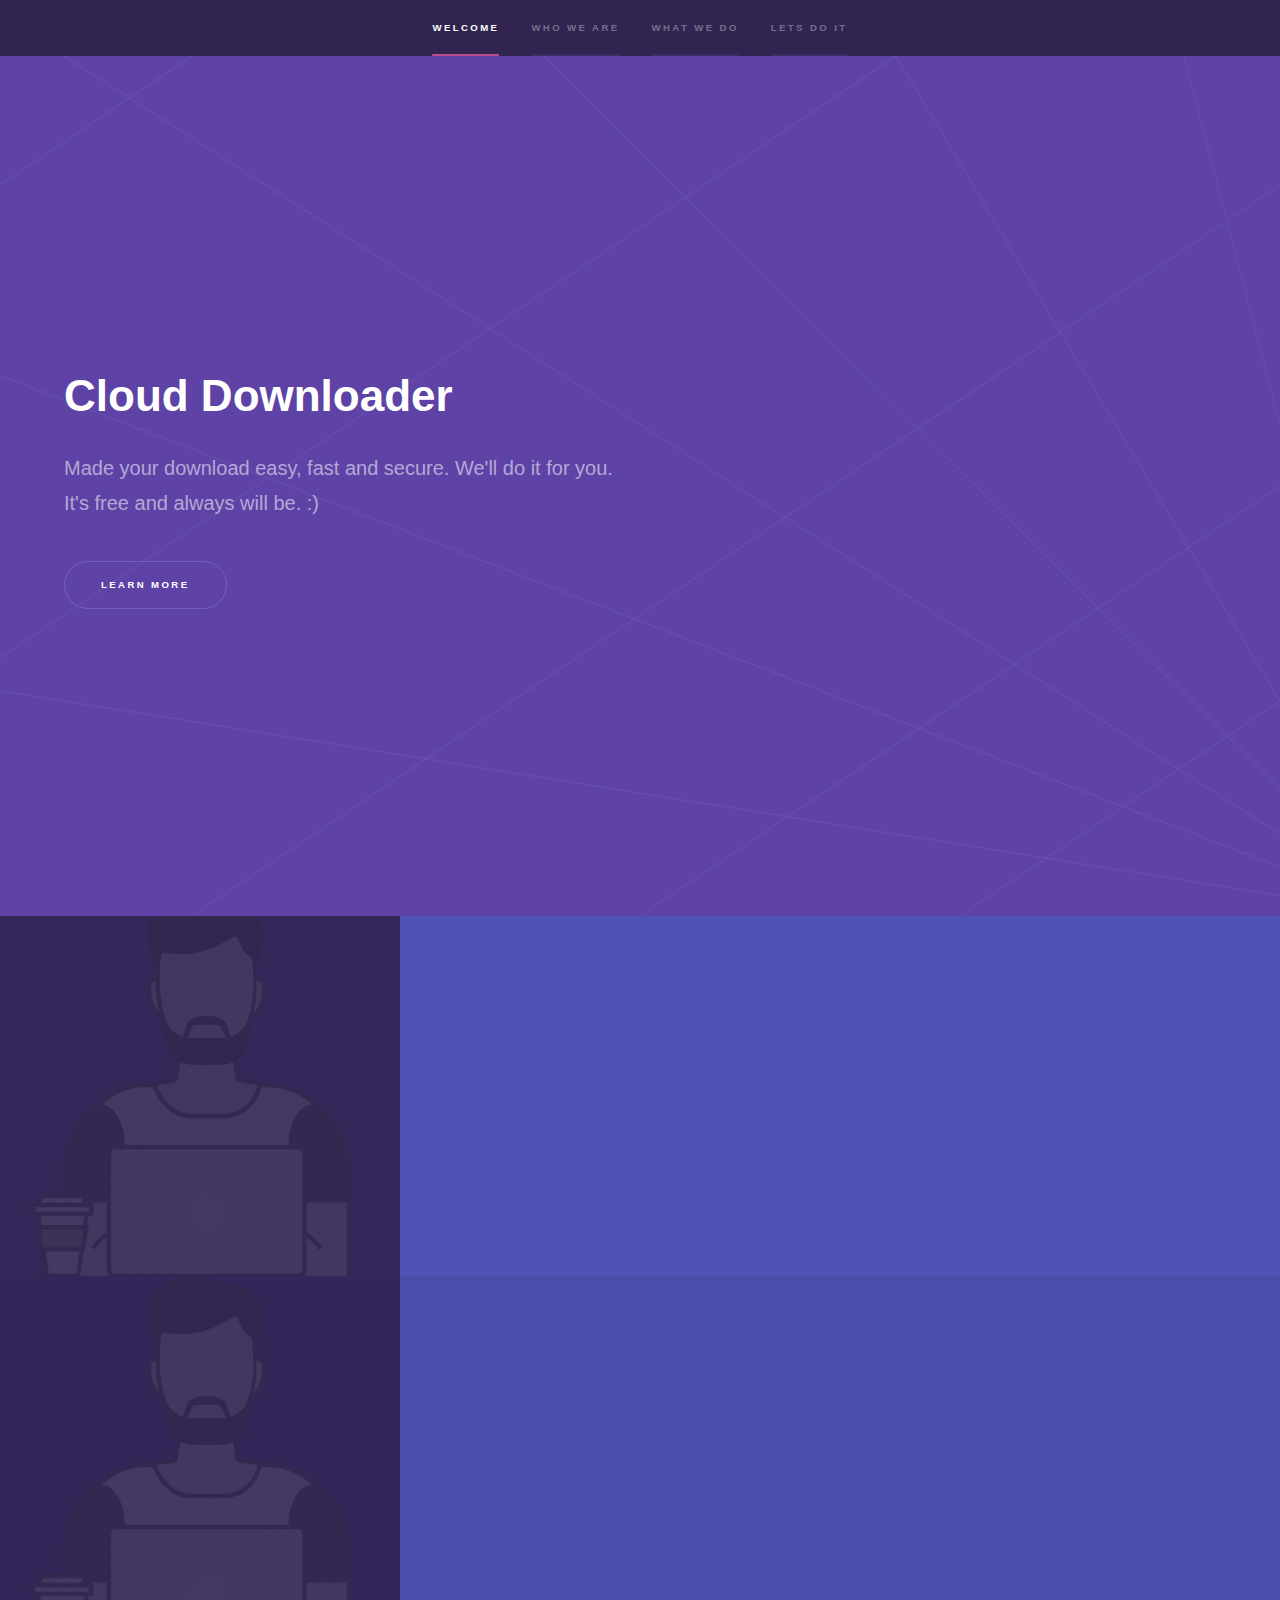
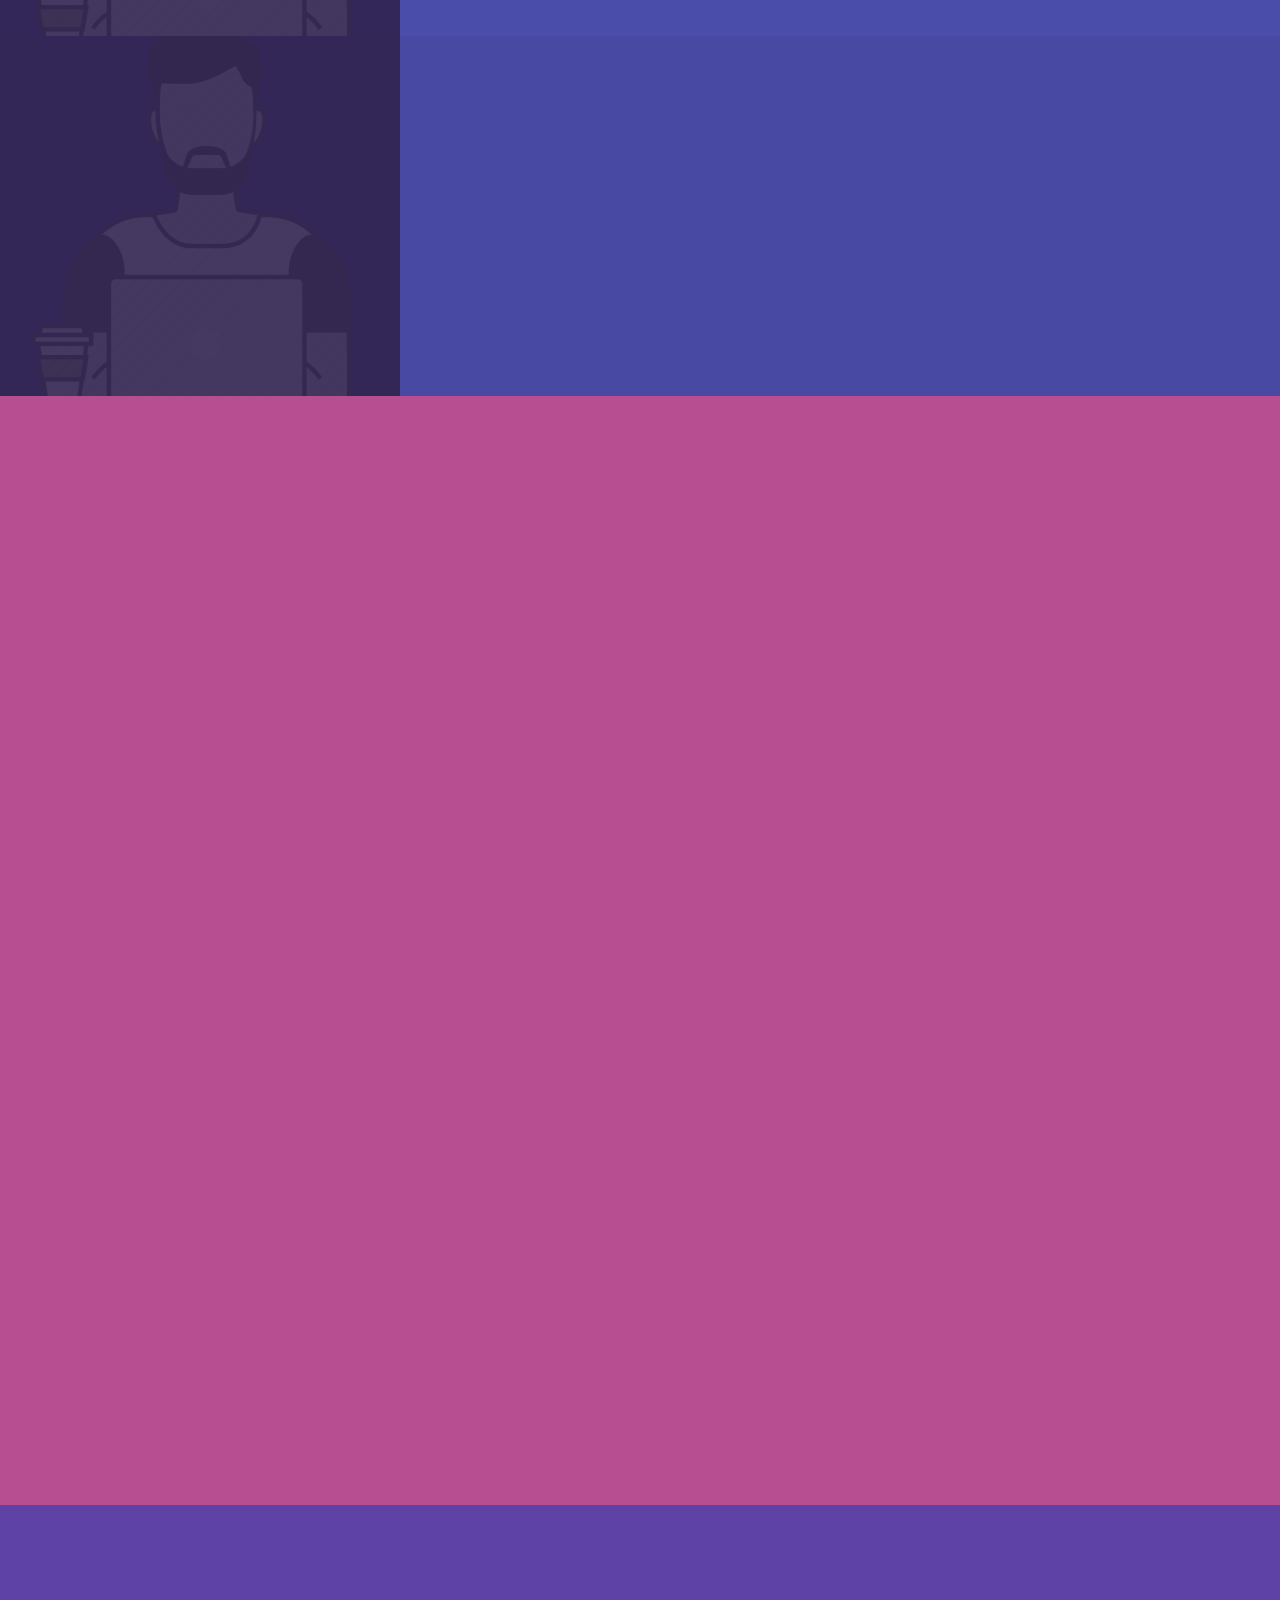
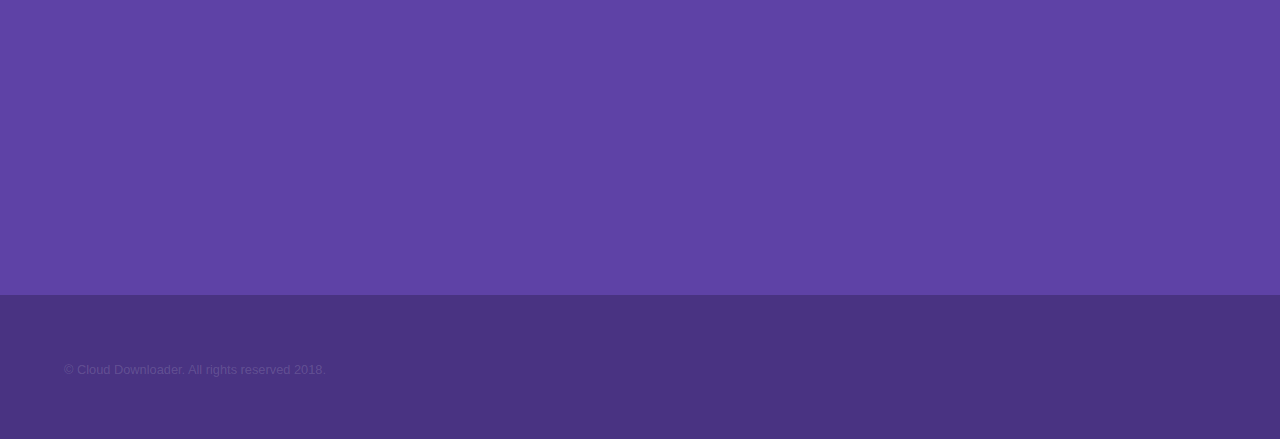
==== commit 9f9551bb: "third commit" ====
--- a/index.html
+++ b/index.html
@@ -49,19 +49,19 @@
         <!-- One -->
         <section id="one" class="wrapper style2 spotlights">
             <section>
-                <a href="#" class="image"><img src="images/users/surendra.jpg" alt="" data-position="center center" /></a>
+                <a href="#" class="image"><img src="images/users/one.png" alt="" data-position="center center" /></a>
                 <div class="content">
                     <div class="inner">
                         <h2>Surendra Kumar</h2>
                         <p>UI/UX desinger.</p>
                         <ul class="actions">
-                            <li><a href="https://linkedin.com/in/surendra-kumar-juet/" class="button" target="_blank">Linkedin Handle</a></li>
+                            <li><a href="https://www.linkedin.com/in/sudosuperuser/" class="button" target="_blank">Linkedin Handle</a></li>
                         </ul>
                     </div>
                 </div>
             </section>
             <section>
-                <a href="#" class="image"><img src="images/users/swapnil.png" alt="" data-position="top center" /></a>
+                <a href="#" class="image"><img src="images/users/one.png" alt="" data-position="top center" /></a>
                 <div class="content">
                     <div class="inner">
                         <h2>Swapnil Sharma</h2>
@@ -73,7 +73,7 @@
                 </div>
             </section>
             <section>
-                <a href="#" class="image"><img src="images/users/tushar.jpg" alt="" data-position="25% 25%" /></a>
+                <a href="#" class="image"><img src="images/users/one.png" alt="" data-position="25% 25%" /></a>
                 <div class="content">
                     <div class="inner">
                         <h2>Tushar Sharma</h2>
